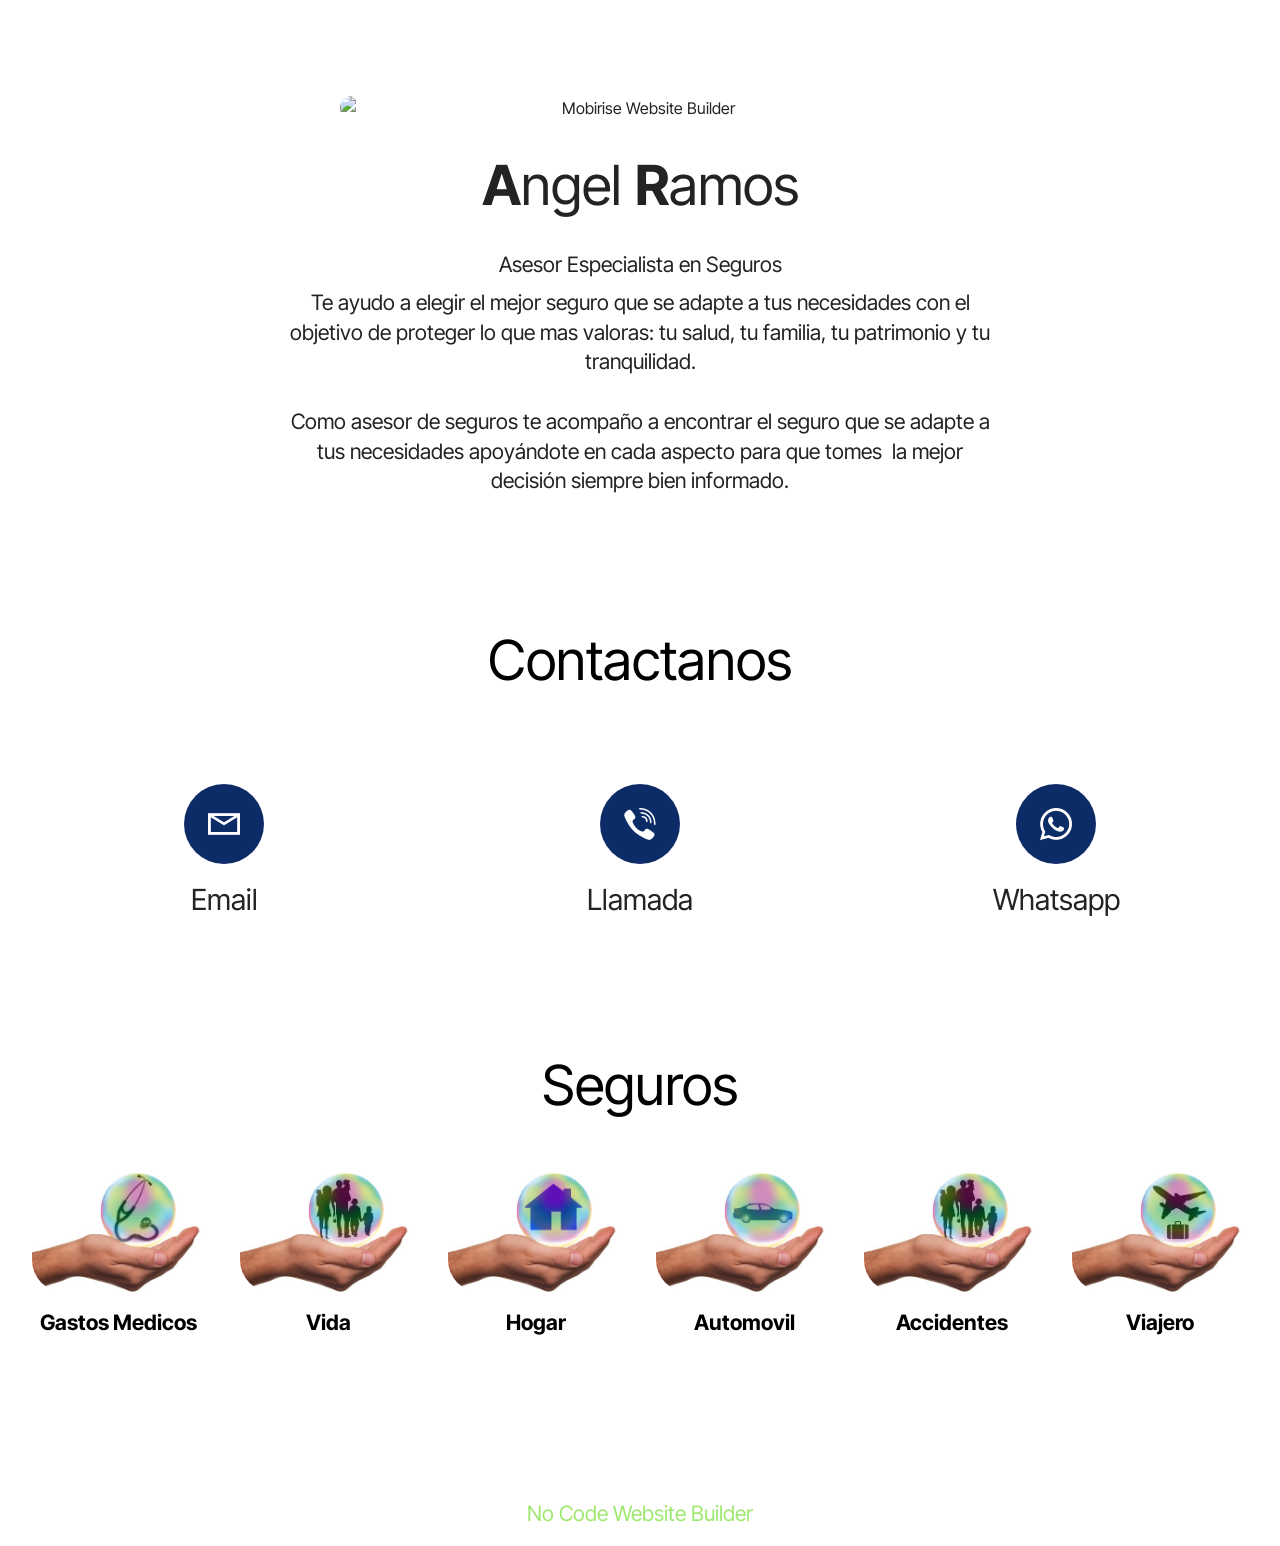
==== page1.html @ 82e9560e "create github pages" ====
<!DOCTYPE html>
<html  >
<head>
  <!-- Site made with Mobirise Website Builder v6.0.1, https://mobirise.com -->
  <meta charset="UTF-8">
  <meta http-equiv="X-UA-Compatible" content="IE=edge">
  <meta name="generator" content="Mobirise v6.0.1, mobirise.com">
  <meta name="viewport" content="width=device-width, initial-scale=1, minimum-scale=1">
  <link rel="shortcut icon" href="assets/images/captura-de-pantalla-2025-04-13-a-las-10.07.58p.m..png" type="image/x-icon">
  <meta name="description" content="">
  
  
  <title>Page 1</title>
  <link rel="stylesheet" href="assets/web/assets/mobirise-icons2/mobirise2.css">
  <link rel="stylesheet" href="assets/bootstrap/css/bootstrap.min.css">
  <link rel="stylesheet" href="assets/bootstrap/css/bootstrap-grid.min.css">
  <link rel="stylesheet" href="assets/bootstrap/css/bootstrap-reboot.min.css">
  <link rel="stylesheet" href="assets/socicon/css/styles.css">
  <link rel="stylesheet" href="assets/theme/css/style.css">
  <link rel="preload" href="https://fonts.googleapis.com/css?family=Inter+Tight:100,200,300,400,500,600,700,800,900,100i,200i,300i,400i,500i,600i,700i,800i,900i&display=swap" as="style" onload="this.onload=null;this.rel='stylesheet'">
  <noscript><link rel="stylesheet" href="https://fonts.googleapis.com/css?family=Inter+Tight:100,200,300,400,500,600,700,800,900,100i,200i,300i,400i,500i,600i,700i,800i,900i&display=swap"></noscript>
  <link rel="preload" as="style" href="assets/mobirise/css/mbr-additional.css?v=q0yPJ7"><link rel="stylesheet" href="assets/mobirise/css/mbr-additional.css?v=q0yPJ7" type="text/css">

  
  
  
</head>
<body>
  
  <section data-bs-version="5.1" class="slider2 mbr-embla cid-uIjXupyIIV" id="slider02-f">
	

	
	

	<div class="position-relative text-center">
		

		<div class="embla" data-skip-snaps="true" data-align="center" data-auto-play-interval="5">
			<div class="embla__viewport container-fluid">
				<div class="embla__container">
					<div class="embla__slide slider-image item" style="margin-left: 1rem; margin-right: 1rem;">
						<div class="user">
							<div class="user_image">
								<div class="item-wrapper position-relative">
									<img src="assets/images/captura-de-pantalla-2025-04-13-a-las-10.08.37p.m..png-2-126x115.png" alt="Mobirise Website Builder">
								</div>
							</div>
							<div class="user_text mb-4">
								<p class="mbr-fonts-style display-2"><strong>A</strong>ngel <strong>R</strong>amos<br></p>
							</div>
							<div class="user_name mbr-fonts-style mb-2 display-7">Asesor Especialista en Seguros</div>
							<div class="user_desk mbr-fonts-style display-7">Te ayudo a elegir el mejor seguro que se adapte a tus necesidades con el objetivo de proteger lo que mas valoras: tu salud, tu familia, tu patrimonio y tu tranquilidad.<br><br>Como asesor de seguros te acompaño a encontrar el seguro que se adapte a tus necesidades apoyándote en cada aspecto para que tomes&nbsp; la mejor decisión siempre bien informado.</div>
						</div>
					</div>
					
					
					
					
				</div>
			</div>
			<button class="embla__button embla__button--prev">
				<span class="mobi-mbri mobi-mbri-arrow-prev mbr-iconfont" aria-hidden="true"></span>
				<span class="sr-only visually-hidden visually-hidden visually-hidden">Previous</span>
			</button>
			<button class="embla__button embla__button--next">
				<span class="mobi-mbri mobi-mbri-arrow-next mbr-iconfont" aria-hidden="true"></span>
				<span class="sr-only visually-hidden visually-hidden visually-hidden">Next</span>
			</button>
		</div>
	</div>
</section>

<section data-bs-version="5.1" class="features10 cid-uIjXuqgg4c" id="features010-g">
  

  
  
  <div class="container">
    <div class="row justify-content-center mb-5">
      <div class="col-12 mb-0 content-head">
        <h3 class="mbr-section-title mbr-fonts-style align-center display-2">Contactanos</h3>
        
      </div>
    </div>
    <div class="row">
      <div class="item features-without-image col-12 col-md-6 col-lg-4">
        <div class="item-wrapper">
          <div class="card-box align-left">
            <div class="iconfont-wrapper mb-3">
              <span class="mbr-iconfont mobi-mbri-letter mobi-mbri"></span>
            </div>
            <h5 class="card-title mbr-fonts-style display-5"><strong><a href="mailto:jramgar85@gmail.com" class="text-black">Email</a></strong></h5>
            
            
          </div>
        </div>
      </div>
      <div class="item features-without-image col-12 col-md-6 col-lg-4">
        <div class="item-wrapper">
          <div class="card-box align-left">
            <div class="iconfont-wrapper mb-3">
              <span class="mbr-iconfont socicon-viber socicon"></span>
            </div>
            <h5 class="card-title mbr-fonts-style display-5"><strong><a href="tel:+52-664-1240542" class="text-black">Llamada</a></strong></h5>
            
            
          </div>
        </div>
      </div>
      <div class="item features-without-image col-12 col-md-6 col-lg-4">
        <div class="item-wrapper">
          <div class="card-box align-left">
            <div class="iconfont-wrapper mb-3">
              <span class="mbr-iconfont socicon-whatsapp socicon"></span>
            </div>
            <h5 class="card-title mbr-fonts-style display-5"><strong><a href="https://wa.me/526641240542" class="text-black">Whatsapp</a></strong></h5>
            
            
          </div>
        </div>
      </div>
    </div>
  </div>
</section>

<section data-bs-version="5.1" class="features13 start cid-uIjXuqzRe1" id="features013-h">
    

<div class="container-fluid">
  <div class="row justify-content-center">
    <div class="col-12 content-head">
      <div class="mbr-section-head mb-5">
        <h4 class="mbr-section-title mbr-fonts-style align-center mb-0 display-2">Seguros</h4>
        
      </div>
    </div>
  </div>
  <div class="row mbr-section-content">
    <div class="item features-image col-6 col-md-4 col-lg-2">
      <div class="item-wrapper">
        <div class="item-img">
          <img src="assets/images/mbr-1-377x265.webp" alt="Mobirise Website Builder" title="" data-slide-to="0" data-bs-slide-to="0">
        </div>
        <div class="item-content align-left mt-3">
          <h5 class="item-title mbr-fonts-style mb-3 display-7"><strong>Gastos Medicos&nbsp;</strong></h5>
          
          
        </div>
        
      </div>
    </div>
    <div class="item features-image col-6 col-md-4 col-lg-2">
      <div class="item-wrapper">
        <div class="item-img">
          <img src="assets/images/mbr-377x265.webp" alt="Mobirise Website Builder" title="" data-slide-to="1" data-bs-slide-to="1">
        </div>
        <div class="item-content align-left mt-3">
          <h5 class="item-title mbr-fonts-style mb-3 display-7"><strong>Vida</strong></h5>
          
          
        </div>
        
      </div>
    </div>
    <div class="item features-image col-6 col-md-4 col-lg-2">
      <div class="item-wrapper">
        <div class="item-img">
          <img src="assets/images/mbr-2-377x265.webp" alt="Mobirise Website Builder" title="" data-slide-to="2" data-bs-slide-to="2">
        </div>
        <div class="item-content align-left mt-3">
          <h5 class="item-title mbr-fonts-style mb-3 display-7"><strong>Hogar</strong></h5>
          
          
        </div>
        
      </div>
    </div>
    <div class="item features-image col-6 col-md-4 col-lg-2">
      <div class="item-wrapper">
        <div class="item-img">
          <img src="assets/images/mbr-3-377x265.webp" alt="Mobirise Website Builder" title="" data-slide-to="3" data-bs-slide-to="3">
        </div>
        <div class="item-content align-left mt-3">
          <h5 class="item-title mbr-fonts-style mb-3 display-7"><strong>Automovil</strong></h5>
          
          
        </div>
        
      </div>
    </div>
    <div class="item features-image col-6 col-md-4 col-lg-2">
      <div class="item-wrapper">
        <div class="item-img">
          <img src="assets/images/mbr-5-377x265.webp" alt="Mobirise Website Builder" title="" data-slide-to="4" data-bs-slide-to="4">
        </div>
        <div class="item-content align-left mt-3">
          <h5 class="item-title mbr-fonts-style mb-3 display-7"><strong>Accidentes</strong></h5>
          
          
        </div>
        
      </div>
    </div>
    <div class="item features-image col-6 col-md-4 col-lg-2">
      <div class="item-wrapper">
        <div class="item-img">
          <img src="assets/images/mbr-4-377x265.webp" alt="Mobirise Website Builder" title="" data-slide-to="5" data-bs-slide-to="5">
        </div>
        <div class="item-content align-left mt-3">
          <h5 class="item-title mbr-fonts-style mb-3 display-7"><strong>Viajero</strong></h5>
          
          
        </div>
        
      </div>
    </div>

  </div>
</div>
</section><section class="display-7" style="padding: 0;align-items: center;justify-content: center;flex-wrap: wrap;    align-content: center;display: flex;position: relative;height: 4rem;"><a href="https://mobiri.se/640132" style="flex: 1 1;height: 4rem;position: absolute;width: 100%;z-index: 1;"><img alt="" style="height: 4rem;" src="[data-uri]"></a><p style="margin: 0;text-align: center;" class="display-7">&#8204;</p><a style="z-index:1" href="https://mobirise.com/builder/no-code-website-builder.html">No Code Website Builder</a></section><script src="assets/bootstrap/js/bootstrap.bundle.min.js"></script>  <script src="assets/smoothscroll/smooth-scroll.js"></script>  <script src="assets/ytplayer/index.js"></script>  <script src="assets/embla/embla.min.js"></script>  <script src="assets/embla/script.js"></script>  <script src="assets/theme/js/script.js"></script>  
  
  
</body>
</html>
---- assets/web/assets/mobirise-icons2/mobirise2.css ----
@font-face {
  font-family: 'Moririse2';
  font-display: swap;
  src:  url('mobirise2.eot?f2bix4');
  src:  url('mobirise2.eot?f2bix4#iefix') format('embedded-opentype'),
    url('mobirise2.ttf?f2bix4') format('truetype'),
    url('mobirise2.woff?f2bix4') format('woff'),
    url('mobirise2.svg?f2bix4#mobirise2') format('svg');
  font-weight: normal;
  font-style: normal;
}

[class^="mobi-"], [class*=" mobi-"] {
  /* use !important to prevent issues with browser extensions that change fonts */
  font-family: 'Moririse2' !important;
  speak: none;
  font-style: normal;
  font-weight: normal;
  font-variant: normal;
  text-transform: none;
  line-height: 1;

  /* Better Font Rendering =========== */
  -webkit-font-smoothing: antialiased;
  -moz-osx-font-smoothing: grayscale;
}

.mobi-mbri-add-submenu:before {
  content: "\e900";
}
.mobi-mbri-alert:before {
  content: "\e901";
}
.mobi-mbri-align-center:before {
  content: "\e902";
}
.mobi-mbri-align-justify:before {
  content: "\e903";
}
.mobi-mbri-align-left:before {
  content: "\e904";
}
.mobi-mbri-align-right:before {
  content: "\e905";
}
.mobi-mbri-android:before {
  content: "\e906";
}
.mobi-mbri-apple:before {
  content: "\e907";
}
.mobi-mbri-arrow-down:before {
  content: "\e908";
}
.mobi-mbri-arrow-next:before {
  content: "\e909";
}
.mobi-mbri-arrow-prev:before {
  content: "\e90a";
}
.mobi-mbri-arrow-up:before {
  content: "\e90b";
}
.mobi-mbri-bold:before {
  content: "\e90c";
}
.mobi-mbri-bookmark:before {
  content: "\e90d";
}
.mobi-mbri-bootstrap:before {
  content: "\e90e";
}
.mobi-mbri-briefcase:before {
  content: "\e90f";
}
.mobi-mbri-browse:before {
  content: "\e910";
}
.mobi-mbri-bulleted-list:before {
  content: "\e911";
}
.mobi-mbri-calendar:before {
  content: "\e912";
}
.mobi-mbri-camera:before {
  content: "\e913";
}
.mobi-mbri-cart-add:before {
  content: "\e914";
}
.mobi-mbri-cart-full:before {
  content: "\e915";
}
.mobi-mbri-cash:before {
  content: "\e916";
}
.mobi-mbri-change-style:before {
  content: "\e917";
}
.mobi-mbri-chat:before {
  content: "\e918";
}
.mobi-mbri-clock:before {
  content: "\e919";
}
.mobi-mbri-close:before {
  content: "\e91a";
}
.mobi-mbri-cloud:before {
  content: "\e91b";
}
.mobi-mbri-code:before {
  content: "\e91c";
}
.mobi-mbri-contact-form:before {
  content: "\e91d";
}
.mobi-mbri-credit-card:before {
  content: "\e91e";
}
.mobi-mbri-cursor-click:before {
  content: "\e91f";
}
.mobi-mbri-cust-feedback:before {
  content: "\e920";
}
.mobi-mbri-database:before {
  content: "\e921";
}
.mobi-mbri-delivery:before {
  content: "\e922";
}
.mobi-mbri-desktop:before {
  content: "\e923";
}
.mobi-mbri-devices:before {
  content: "\e924";
}
.mobi-mbri-down:before {
  content: "\e925";
}
.mobi-mbri-download-2:before {
  content: "\e926";
}
.mobi-mbri-download:before {
  content: "\e927";
}
.mobi-mbri-drag-n-drop-2:before {
  content: "\e928";
}
.mobi-mbri-drag-n-drop:before {
  content: "\e929";
}
.mobi-mbri-edit-2:before {
  content: "\e92a";
}
.mobi-mbri-edit:before {
  content: "\e92b";
}
.mobi-mbri-error:before {
  content: "\e92c";
}
.mobi-mbri-extension:before {
  content: "\e92d";
}
.mobi-mbri-features:before {
  content: "\e92e";
}
.mobi-mbri-file:before {
  content: "\e92f";
}
.mobi-mbri-flag:before {
  content: "\e930";
}
.mobi-mbri-folder:before {
  content: "\e931";
}
.mobi-mbri-gift:before {
  content: "\e932";
}
.mobi-mbri-github:before {
  content: "\e933";
}
.mobi-mbri-globe-2:before {
  content: "\e934";
}
.mobi-mbri-globe:before {
  content: "\e935";
}
.mobi-mbri-growing-chart:before {
  content: "\e936";
}
.mobi-mbri-hearth:before {
  content: "\e937";
}
.mobi-mbri-help:before {
  content: "\e938";
}
.mobi-mbri-home:before {
  content: "\e939";
}
.mobi-mbri-hot-cup:before {
  content: "\e93a";
}
.mobi-mbri-idea:before {
  content: "\e93b";
}
.mobi-mbri-image-gallery:before {
  content: "\e93c";
}
.mobi-mbri-image-slider:before {
  content: "\e93d";
}
.mobi-mbri-info:before {
  content: "\e93e";
}
.mobi-mbri-italic:before {
  content: "\e93f";
}
.mobi-mbri-key:before {
  content: "\e940";
}
.mobi-mbri-laptop:before {
  content: "\e941";
}
.mobi-mbri-layers:before {
  content: "\e942";
}
.mobi-mbri-left-right:before {
  content: "\e943";
}
.mobi-mbri-left:before {
  content: "\e944";
}
.mobi-mbri-letter:before {
  content: "\e945";
}
.mobi-mbri-like:before {
  content: "\e946";
}
.mobi-mbri-link:before {
  content: "\e947";
}
.mobi-mbri-lock:before {
  content: "\e948";
}
.mobi-mbri-login:before {
  content: "\e949";
}
.mobi-mbri-logout:before {
  content: "\e94a";
}
.mobi-mbri-magic-stick:before {
  content: "\e94b";
}
.mobi-mbri-map-pin:before {
  content: "\e94c";
}
.mobi-mbri-menu:before {
  content: "\e94d";
}
.mobi-mbri-mobile-2:before {
  content: "\e94e";
}
.mobi-mbri-mobile-horizontal:before {
  content: "\e94f";
}
.mobi-mbri-mobile:before {
  content: "\e950";
}
.mobi-mbri-mobirise:before {
  content: "\e951";
}
.mobi-mbri-more-horizontal:before {
  content: "\e952";
}
.mobi-mbri-more-vertical:before {
  content: "\e953";
}
.mobi-mbri-music:before {
  content: "\e954";
}
.mobi-mbri-new-file:before {
  content: "\e955";
}
.mobi-mbri-numbered-list:before {
  content: "\e956";
}
.mobi-mbri-opened-folder:before {
  content: "\e957";
}
.mobi-mbri-pages:before {
  content: "\e958";
}
.mobi-mbri-paper-plane:before {
  content: "\e959";
}
.mobi-mbri-paperclip:before {
  content: "\e95a";
}
.mobi-mbri-phone:before {
  content: "\e95b";
}
.mobi-mbri-photo:before {
  content: "\e95c";
}
.mobi-mbri-photos:before {
  content: "\e95d";
}
.mobi-mbri-pin:before {
  content: "\e95e";
}
.mobi-mbri-play:before {
  content: "\e95f";
}
.mobi-mbri-plus:before {
  content: "\e960";
}
.mobi-mbri-preview:before {
  content: "\e961";
}
.mobi-mbri-print:before {
  content: "\e962";
}
.mobi-mbri-protect:before {
  content: "\e963";
}
.mobi-mbri-question:before {
  content: "\e964";
}
.mobi-mbri-quote-left:before {
  content: "\e965";
}
.mobi-mbri-quote-right:before {
  content: "\e966";
}
.mobi-mbri-redo:before {
  content: "\e967";
}
.mobi-mbri-refresh:before {
  content: "\e968";
}
.mobi-mbri-responsive-2:before {
  content: "\e969";
}
.mobi-mbri-responsive:before {
  content: "\e96a";
}
.mobi-mbri-right:before {
  content: "\e96b";
}
.mobi-mbri-rocket:before {
  content: "\e96c";
}
.mobi-mbri-sad-face:before {
  content: "\e96d";
}
.mobi-mbri-sale:before {
  content: "\e96e";
}
.mobi-mbri-save:before {
  content: "\e96f";
}
.mobi-mbri-search:before {
  content: "\e970";
}
.mobi-mbri-setting-2:before {
  content: "\e971";
}
.mobi-mbri-setting-3:before {
  content: "\e972";
}
.mobi-mbri-setting:before {
  content: "\e973";
}
.mobi-mbri-share:before {
  content: "\e974";
}
.mobi-mbri-shopping-bag:before {
  content: "\e975";
}
.mobi-mbri-shopping-basket:before {
  content: "\e976";
}
.mobi-mbri-shopping-cart:before {
  content: "\e977";
}
.mobi-mbri-sites:before {
  content: "\e978";
}
.mobi-mbri-smile-face:before {
  content: "\e979";
}
.mobi-mbri-speed:before {
  content: "\e97a";
}
.mobi-mbri-star:before {
  content: "\e97b";
}
.mobi-mbri-success:before {
  content: "\e97c";
}
.mobi-mbri-sun:before {
  content: "\e97d";
}
.mobi-mbri-sun2:before {
  content: "\e97e";
}
.mobi-mbri-tablet-vertical:before {
  content: "\e97f";
}
.mobi-mbri-tablet:before {
  content: "\e980";
}
.mobi-mbri-target:before {
  content: "\e981";
}
.mobi-mbri-timer:before {
  content: "\e982";
}
.mobi-mbri-to-ftp:before {
  content: "\e983";
}
.mobi-mbri-to-local-drive:before {
  content: "\e984";
}
.mobi-mbri-touch-swipe:before {
  content: "\e985";
}
.mobi-mbri-touch:before {
  content: "\e986";
}
.mobi-mbri-trash:before {
  content: "\e987";
}
.mobi-mbri-underline:before {
  content: "\e988";
}
.mobi-mbri-undo:before {
  content: "\e989";
}
.mobi-mbri-unlink:before {
  content: "\e98a";
}
.mobi-mbri-unlock:before {
  content: "\e98b";
}
.mobi-mbri-up-down:before {
  content: "\e98c";
}
.mobi-mbri-up:before {
  content: "\e98d";
}
.mobi-mbri-update:before {
  content: "\e98e";
}
.mobi-mbri-upload-2:before {
  content: "\e98f";
}
.mobi-mbri-upload:before {
  content: "\e990";
}
.mobi-mbri-user-2:before {
  content: "\e991";
}
.mobi-mbri-user:before {
  content: "\e992";
}
.mobi-mbri-users:before {
  content: "\e993";
}
.mobi-mbri-video-play:before {
  content: "\e994";
}
.mobi-mbri-video:before {
  content: "\e995";
}
.mobi-mbri-watch:before {
  content: "\e996";
}
.mobi-mbri-website-theme-2:before {
  content: "\e997";
}
.mobi-mbri-website-theme:before {
  content: "\e998";
}
.mobi-mbri-wifi:before {
  content: "\e999";
}
.mobi-mbri-windows:before {
  content: "\e99a";
}
.mobi-mbri-zoom-in:before {
  content: "\e99b";
}
.mobi-mbri-zoom-out:before {
  content: "\e99c";
}
---- assets/socicon/css/styles.css ----
@charset "UTF-8";

@font-face {
  font-family: 'Socicon';
  src:  url('../fonts/socicon.eot');
  src:  url('../fonts/socicon.eot?#iefix') format('embedded-opentype'),
    url('../fonts/socicon.woff2') format('woff2'),
    url('../fonts/socicon.ttf') format('truetype'),
    url('../fonts/socicon.woff') format('woff'),
    url('../fonts/socicon.svg#socicon') format('svg');
  font-weight: normal;
  font-style: normal;
  font-display: swap;
}

[data-icon]:before {
  font-family: "socicon" !important;
  content: attr(data-icon);
  font-style: normal !important;
  font-weight: normal !important;
  font-variant: normal !important;
  text-transform: none !important;
  speak: none;
  line-height: 1;
  -webkit-font-smoothing: antialiased;
  -moz-osx-font-smoothing: grayscale;
}

[class^="socicon-"], [class*=" socicon-"] {
  /* use !important to prevent issues with browser extensions that change fonts */
  font-family: 'Socicon' !important;
  speak: none;
  font-style: normal;
  font-weight: normal;
  font-variant: normal;
  text-transform: none;
  line-height: 1;

  /* Better Font Rendering =========== */
  -webkit-font-smoothing: antialiased;
  -moz-osx-font-smoothing: grayscale;
}

.socicon-500px:before {
  content: "\e000";
}
.socicon-8tracks:before {
  content: "\e001";
}
.socicon-airbnb:before {
  content: "\e002";
}
.socicon-alliance:before {
  content: "\e003";
}
.socicon-amazon:before {
  content: "\e004";
}
.socicon-amplement:before {
  content: "\e005";
}
.socicon-android:before {
  content: "\e006";
}
.socicon-angellist:before {
  content: "\e007";
}
.socicon-apple:before {
  content: "\e008";
}
.socicon-appnet:before {
  content: "\e009";
}
.socicon-baidu:before {
  content: "\e00a";
}
.socicon-bandcamp:before {
  content: "\e00b";
}
.socicon-battlenet:before {
  content: "\e00c";
}
.socicon-mixer:before {
  content: "\e00d";
}
.socicon-bebee:before {
  content: "\e00e";
}
.socicon-bebo:before {
  content: "\e00f";
}
.socicon-behance:before {
  content: "\e010";
}
.socicon-blizzard:before {
  content: "\e011";
}
.socicon-blogger:before {
  content: "\e012";
}
.socicon-buffer:before {
  content: "\e013";
}
.socicon-chrome:before {
  content: "\e014";
}
.socicon-coderwall:before {
  content: "\e015";
}
.socicon-curse:before {
  content: "\e016";
}
.socicon-dailymotion:before {
  content: "\e017";
}
.socicon-deezer:before {
  content: "\e018";
}
.socicon-delicious:before {
  content: "\e019";
}
.socicon-deviantart:before {
  content: "\e01a";
}
.socicon-diablo:before {
  content: "\e01b";
}
.socicon-digg:before {
  content: "\e01c";
}
.socicon-discord:before {
  content: "\e01d";
}
.socicon-disqus:before {
  content: "\e01e";
}
.socicon-douban:before {
  content: "\e01f";
}
.socicon-draugiem:before {
  content: "\e020";
}
.socicon-dribbble:before {
  content: "\e021";
}
.socicon-drupal:before {
  content: "\e022";
}
.socicon-ebay:before {
  content: "\e023";
}
.socicon-ello:before {
  content: "\e024";
}
.socicon-endomodo:before {
  content: "\e025";
}
.socicon-envato:before {
  content: "\e026";
}
.socicon-etsy:before {
  content: "\e027";
}
.socicon-facebook:before {
  content: "\e028";
}
.socicon-feedburner:before {
  content: "\e029";
}
.socicon-filmweb:before {
  content: "\e02a";
}
.socicon-firefox:before {
  content: "\e02b";
}
.socicon-flattr:before {
  content: "\e02c";
}
.socicon-flickr:before {
  content: "\e02d";
}
.socicon-formulr:before {
  content: "\e02e";
}
.socicon-forrst:before {
  content: "\e02f";
}
.socicon-foursquare:before {
  content: "\e030";
}
.socicon-friendfeed:before {
  content: "\e031";
}
.socicon-github:before {
  content: "\e032";
}
.socicon-goodreads:before {
  content: "\e033";
}
.socicon-google:before {
  content: "\e034";
}
.socicon-googlescholar:before {
  content: "\e035";
}
.socicon-googlegroups:before {
  content: "\e036";
}
.socicon-googlephotos:before {
  content: "\e037";
}
.socicon-googleplus:before {
  content: "\e038";
}
.socicon-grooveshark:before {
  content: "\e039";
}
.socicon-hackerrank:before {
  content: "\e03a";
}
.socicon-hearthstone:before {
  content: "\e03b";
}
.socicon-hellocoton:before {
  content: "\e03c";
}
.socicon-heroes:before {
  content: "\e03d";
}
.socicon-smashcast:before {
  content: "\e03e";
}
.socicon-horde:before {
  content: "\e03f";
}
.socicon-houzz:before {
  content: "\e040";
}
.socicon-icq:before {
  content: "\e041";
}
.socicon-identica:before {
  content: "\e042";
}
.socicon-imdb:before {
  content: "\e043";
}
.socicon-instagram:before {
  content: "\e044";
}
.socicon-issuu:before {
  content: "\e045";
}
.socicon-istock:before {
  content: "\e046";
}
.socicon-itunes:before {
  content: "\e047";
}
.socicon-keybase:before {
  content: "\e048";
}
.socicon-lanyrd:before {
  content: "\e049";
}
.socicon-lastfm:before {
  content: "\e04a";
}
.socicon-line:before {
  content: "\e04b";
}
.socicon-linkedin:before {
  content: "\e04c";
}
.socicon-livejournal:before {
  content: "\e04d";
}
.socicon-lyft:before {
  content: "\e04e";
}
.socicon-macos:before {
  content: "\e04f";
}
.socicon-mail:before {
  content: "\e050";
}
.socicon-medium:before {
  content: "\e051";
}
.socicon-meetup:before {
  content: "\e052";
}
.socicon-mixcloud:before {
  content: "\e053";
}
.socicon-modelmayhem:before {
  content: "\e054";
}
.socicon-mumble:before {
  content: "\e055";
}
.socicon-myspace:before {
  content: "\e056";
}
.socicon-newsvine:before {
  content: "\e057";
}
.socicon-nintendo:before {
  content: "\e058";
}
.socicon-npm:before {
  content: "\e059";
}
.socicon-odnoklassniki:before {
  content: "\e05a";
}
.socicon-openid:before {
  content: "\e05b";
}
.socicon-opera:before {
  content: "\e05c";
}
.socicon-outlook:before {
  content: "\e05d";
}
.socicon-overwatch:before {
  content: "\e05e";
}
.socicon-patreon:before {
  content: "\e05f";
}
.socicon-paypal:before {
  content: "\e060";
}
.socicon-periscope:before {
  content: "\e061";
}
.socicon-persona:before {
  content: "\e062";
}
.socicon-pinterest:before {
  content: "\e063";
}
.socicon-play:before {
  content: "\e064";
}
.socicon-player:before {
  content: "\e065";
}
.socicon-playstation:before {
  content: "\e066";
}
.socicon-pocket:before {
  content: "\e067";
}
.socicon-qq:before {
  content: "\e068";
}
.socicon-quora:before {
  content: "\e069";
}
.socicon-raidcall:before {
  content: "\e06a";
}
.socicon-ravelry:before {
  content: "\e06b";
}
.socicon-reddit:before {
  content: "\e06c";
}
.socicon-renren:before {
  content: "\e06d";
}
.socicon-researchgate:before {
  content: "\e06e";
}
.socicon-residentadvisor:before {
  content: "\e06f";
}
.socicon-reverbnation:before {
  content: "\e070";
}
.socicon-rss:before {
  content: "\e071";
}
.socicon-sharethis:before {
  content: "\e072";
}
.socicon-skype:before {
  content: "\e073";
}
.socicon-slideshare:before {
  content: "\e074";
}
.socicon-smugmug:before {
  content: "\e075";
}
.socicon-snapchat:before {
  content: "\e076";
}
.socicon-songkick:before {
  content: "\e077";
}
.socicon-soundcloud:before {
  content: "\e078";
}
.socicon-spotify:before {
  content: "\e079";
}
.socicon-stackexchange:before {
  content: "\e07a";
}
.socicon-stackoverflow:before {
  content: "\e07b";
}
.socicon-starcraft:before {
  content: "\e07c";
}
.socicon-stayfriends:before {
  content: "\e07d";
}
.socicon-steam:before {
  content: "\e07e";
}
.socicon-storehouse:before {
  content: "\e07f";
}
.socicon-strava:before {
  content: "\e080";
}
.socicon-streamjar:before {
  content: "\e081";
}
.socicon-stumbleupon:before {
  content: "\e082";
}
.socicon-swarm:before {
  content: "\e083";
}
.socicon-teamspeak:before {
  content: "\e084";
}
.socicon-teamviewer:before {
  content: "\e085";
}
.socicon-technorati:before {
  content: "\e086";
}
.socicon-telegram:before {
  content: "\e087";
}
.socicon-tripadvisor:before {
  content: "\e088";
}
.socicon-tripit:before {
  content: "\e089";
}
.socicon-triplej:before {
  content: "\e08a";
}
.socicon-tumblr:before {
  content: "\e08b";
}
.socicon-twitch:before {
  content: "\e08c";
}
.socicon-twitter:before {
  content: "\e08d";
}
.socicon-uber:before {
  content: "\e08e";
}
.socicon-ventrilo:before {
  content: "\e08f";
}
.socicon-viadeo:before {
  content: "\e090";
}
.socicon-viber:before {
  content: "\e091";
}
.socicon-viewbug:before {
  content: "\e092";
}
.socicon-vimeo:before {
  content: "\e093";
}
.socicon-vine:before {
  content: "\e094";
}
.socicon-vkontakte:before {
  content: "\e095";
}
.socicon-warcraft:before {
  content: "\e096";
}
.socicon-wechat:before {
  content: "\e097";
}
.socicon-weibo:before {
  content: "\e098";
}
.socicon-whatsapp:before {
  content: "\e099";
}
.socicon-wikipedia:before {
  content: "\e09a";
}
.socicon-windows:before {
  content: "\e09b";
}
.socicon-wordpress:before {
  content: "\e09c";
}
.socicon-wykop:before {
  content: "\e09d";
}
.socicon-xbox:before {
  content: "\e09e";
}
.socicon-xing:before {
  content: "\e09f";
}
.socicon-yahoo:before {
  content: "\e0a0";
}
.socicon-yammer:before {
  content: "\e0a1";
}
.socicon-yandex:before {
  content: "\e0a2";
}
.socicon-yelp:before {
  content: "\e0a3";
}
.socicon-younow:before {
  content: "\e0a4";
}
.socicon-youtube:before {
  content: "\e0a5";
}
.socicon-zapier:before {
  content: "\e0a6";
}
.socicon-zerply:before {
  content: "\e0a7";
}
.socicon-zomato:before {
  content: "\e0a8";
}
.socicon-zynga:before {
  content: "\e0a9";
}
.socicon-spreadshirt:before {
  content: "\e901";
}
.socicon-gamejolt:before {
  content: "\e902";
}
.socicon-trello:before {
  content: "\e903";
}
.socicon-tunein:before {
  content: "\e904";
}
.socicon-bloglovin:before {
  content: "\e905";
}
.socicon-gamewisp:before {
  content: "\e906";
}
.socicon-messenger:before {
  content: "\e907";
}
.socicon-pandora:before {
  content: "\e908";
}
.socicon-augment:before {
  content: "\e909";
}
.socicon-bitbucket:before {
  content: "\e90a";
}
.socicon-fyuse:before {
  content: "\e90b";
}
.socicon-yt-gaming:before {
  content: "\e90c";
}
.socicon-sketchfab:before {
  content: "\e90d";
}
.socicon-mobcrush:before {
  content: "\e90e";
}
.socicon-microsoft:before {
  content: "\e90f";
}
.socicon-realtor:before {
  content: "\e910";
}
.socicon-tidal:before {
  content: "\e911";
}
.socicon-qobuz:before {
  content: "\e912";
}
.socicon-natgeo:before {
  content: "\e913";
}
.socicon-mastodon:before {
  content: "\e914";
}
.socicon-unsplash:before {
  content: "\e915";
}
.socicon-homeadvisor:before {
  content: "\e916";
}
.socicon-angieslist:before {
  content: "\e917";
}
.socicon-codepen:before {
  content: "\e918";
}
.socicon-slack:before {
  content: "\e919";
}
.socicon-openaigym:before {
  content: "\e91a";
}
.socicon-logmein:before {
  content: "\e91b";
}
.socicon-fiverr:before {
  content: "\e91c";
}
.socicon-gotomeeting:before {
  content: "\e91d";
}
.socicon-aliexpress:before {
  content: "\e91e";
}
.socicon-guru:before {
  content: "\e91f";
}
.socicon-appstore:before {
  content: "\e920";
}
.socicon-homes:before {
  content: "\e921";
}
.socicon-zoom:before {
  content: "\e922";
}
.socicon-alibaba:before {
  content: "\e923";
}
.socicon-craigslist:before {
  content: "\e924";
}
.socicon-wix:before {
  content: "\e925";
}
.socicon-redfin:before {
  content: "\e926";
}
.socicon-googlecalendar:before {
  content: "\e927";
}
.socicon-shopify:before {
  content: "\e928";
}
.socicon-freelancer:before {
  content: "\e929";
}
.socicon-seedrs:before {
  content: "\e92a";
}
.socicon-bing:before {
  content: "\e92b";
}
.socicon-doodle:before {
  content: "\e92c";
}
.socicon-bonanza:before {
  content: "\e92d";
}
.socicon-squarespace:before {
  content: "\e92e";
}
.socicon-toptal:before {
  content: "\e92f";
}
.socicon-gust:before {
  content: "\e930";
}
.socicon-ask:before {
  content: "\e931";
}
.socicon-trulia:before {
  content: "\e932";
}
.socicon-loomly:before {
  content: "\e933";
}
.socicon-ghost:before {
  content: "\e934";
}
.socicon-upwork:before {
  content: "\e935";
}
.socicon-fundable:before {
  content: "\e936";
}
.socicon-booking:before {
  content: "\e937";
}
.socicon-googlemaps:before {
  content: "\e938";
}
.socicon-zillow:before {
  content: "\e939";
}
.socicon-niconico:before {
  content: "\e93a";
}
.socicon-toneden:before {
  content: "\e93b";
}
.socicon-crunchbase:before {
  content: "\e93c";
}
.socicon-homefy:before {
  content: "\e93d";
}
.socicon-calendly:before {
  content: "\e93e";
}
.socicon-livemaster:before {
  content: "\e93f";
}
.socicon-udemy:before {
  content: "\e940";
}
.socicon-codered:before {
  content: "\e941";
}
.socicon-origin:before {
  content: "\e942";
}
.socicon-nextdoor:before {
  content: "\e943";
}
.socicon-portfolio:before {
  content: "\e944";
}
.socicon-instructables:before {
  content: "\e945";
}
.socicon-gitlab:before {
  content: "\e946";
}
.socicon-hackernews:before {
  content: "\e947";
}
.socicon-smashwords:before {
  content: "\e948";
}
.socicon-kobo:before {
  content: "\e949";
}
.socicon-bookbub:before {
  content: "\e94a";
}
.socicon-mailru:before {
  content: "\e94b";
}
.socicon-moddb:before {
  content: "\e94c";
}
.socicon-indiedb:before {
  content: "\e94d";
}
.socicon-traxsource:before {
  content: "\e94e";
}
.socicon-gamefor:before {
  content: "\e94f";
}
.socicon-pixiv:before {
  content: "\e950";
}
.socicon-myanimelist:before {
  content: "\e951";
}
.socicon-blackberry:before {
  content: "\e952";
}
.socicon-wickr:before {
  content: "\e953";
}
.socicon-spip:before {
  content: "\e954";
}
.socicon-napster:before {
  content: "\e955";
}
.socicon-beatport:before {
  content: "\e956";
}
.socicon-hackerone:before {
  content: "\e957";
}
.socicon-internet:before {
  content: "\e958";
}
.socicon-ubuntu:before {
  content: "\e959";
}
.socicon-artstation:before {
  content: "\e95a";
}
.socicon-invision:before {
  content: "\e95b";
}
.socicon-torial:before {
  content: "\e95c";
}
.socicon-collectorz:before {
  content: "\e95d";
}
.socicon-seenthis:before {
  content: "\e95e";
}
.socicon-googleplaymusic:before {
  content: "\e95f";
}
.socicon-debian:before {
  content: "\e960";
}
.socicon-filmfreeway:before {
  content: "\e961";
}
.socicon-gnome:before {
  content: "\e962";
}
.socicon-itchio:before {
  content: "\e963";
}
.socicon-jamendo:before {
  content: "\e964";
}
.socicon-mix:before {
  content: "\e965";
}
.socicon-sharepoint:before {
  content: "\e966";
}
.socicon-tinder:before {
  content: "\e967";
}
.socicon-windguru:before {
  content: "\e968";
}
.socicon-cdbaby:before {
  content: "\e969";
}
.socicon-elementaryos:before {
  content: "\e96a";
}
.socicon-stage32:before {
  content: "\e96b";
}
.socicon-tiktok:before {
  content: "\e96c";
}
.socicon-gitter:before {
  content: "\e96d";
}
.socicon-letterboxd:before {
  content: "\e96e";
}
.socicon-threema:before {
  content: "\e96f";
}
.socicon-splice:before {
  content: "\e970";
}
.socicon-metapop:before {
  content: "\e971";
}
.socicon-naver:before {
  content: "\e972";
}
.socicon-remote:before {
  content: "\e973";
}
.socicon-flipboard:before {
  content: "\e974";
}
.socicon-googlehangouts:before {
  content: "\e975";
}
.socicon-dlive:before {
  content: "\e976";
}
.socicon-vsco:before {
  content: "\e977";
}
.socicon-stitcher:before {
  content: "\e978";
}
.socicon-avvo:before {
  content: "\e979";
}
.socicon-redbubble:before {
  content: "\e97a";
}
.socicon-society6:before {
  content: "\e97b";
}
.socicon-zazzle:before {
  content: "\e97c";
}
.socicon-eitaa:before {
  content: "\e97d";
}
.socicon-soroush:before {
  content: "\e97e";
}
.socicon-bale:before {
  content: "\e97f";
}
---- assets/theme/css/style.css ----
@charset "UTF-8";
section {
  background-color: #ffffff;
}

body {
  font-style: normal;
  line-height: 1.5;
  font-weight: 400;
  color: #232323;
  position: relative;
}

button {
  background-color: transparent;
  border-color: transparent;
}

.embla__button,
.carousel-control {
  background-color: #edefea !important;
  opacity: 0.8 !important;
  color: #464845 !important;
  border-color: #edefea !important;
}

.carousel .close,
.modalWindow .close {
  background-color: #edefea !important;
  color: #464845 !important;
  border-color: #edefea !important;
  opacity: 0.8 !important;
}

.carousel .close:hover,
.modalWindow .close:hover {
  opacity: 1 !important;
}

.carousel-indicators li {
  background-color: #edefea !important;
  border: 2px solid #464845 !important;
}

.carousel-indicators li:hover,
.carousel-indicators li:active {
  opacity: 0.8 !important;
}

.embla__button:hover,
.carousel-control:hover {
  background-color: #edefea !important;
  opacity: 1 !important;
}

.modalWindow-video-container {
  height: 80%;
}

section,
.container,
.container-fluid {
  position: relative;
  word-wrap: break-word;
}

a.mbr-iconfont:hover {
  text-decoration: none;
}

.article .lead p,
.article .lead ul,
.article .lead ol,
.article .lead pre,
.article .lead blockquote {
  margin-bottom: 0;
}

a {
  font-style: normal;
  font-weight: 400;
  cursor: pointer;
}
a, a:hover {
  text-decoration: none;
}

.mbr-section-title {
  font-style: normal;
  line-height: 1.3;
}

.mbr-section-subtitle {
  line-height: 1.3;
}

.mbr-text {
  font-style: normal;
  line-height: 1.7;
}

h1,
h2,
h3,
h4,
h5,
h6,
.display-1,
.display-2,
.display-4,
.display-5,
.display-7,
span,
p,
a {
  line-height: 1;
  word-break: break-word;
  word-wrap: break-word;
  font-weight: 400;
}

b,
strong {
  font-weight: bold;
}

input:-webkit-autofill, input:-webkit-autofill:hover, input:-webkit-autofill:focus, input:-webkit-autofill:active {
  transition-delay: 9999s;
  -webkit-transition-property: background-color, color;
  transition-property: background-color, color;
}

textarea[type=hidden] {
  display: none;
}

section {
  background-position: 50% 50%;
  background-repeat: no-repeat;
  background-size: cover;
}
section .mbr-background-video,
section .mbr-background-video-preview {
  position: absolute;
  bottom: 0;
  left: 0;
  right: 0;
  top: 0;
}

.hidden {
  visibility: hidden;
}

.mbr-z-index20 {
  z-index: 20;
}

/*! Base colors */
.mbr-white {
  color: #ffffff;
}

.mbr-black {
  color: #111111;
}

.mbr-bg-white {
  background-color: #ffffff;
}

.mbr-bg-black {
  background-color: #000000;
}

/*! Text-aligns */
.align-left {
  text-align: left;
}

.align-center {
  text-align: center;
}

.align-right {
  text-align: right;
}

/*! Font-weight  */
.mbr-light {
  font-weight: 300;
}

.mbr-regular {
  font-weight: 400;
}

.mbr-semibold {
  font-weight: 500;
}

.mbr-bold {
  font-weight: 700;
}

/*! Media  */
.media-content {
  flex-basis: 100%;
}

.media-container-row {
  display: flex;
  flex-direction: row;
  flex-wrap: wrap;
  justify-content: center;
  align-content: center;
  align-items: start;
}
.media-container-row .media-size-item {
  width: 400px;
}

.media-container-column {
  display: flex;
  flex-direction: column;
  flex-wrap: wrap;
  justify-content: center;
  align-content: center;
  align-items: stretch;
}
.media-container-column > * {
  width: 100%;
}

@media (min-width: 992px) {
  .media-container-row {
    flex-wrap: nowrap;
  }
}
figure {
  margin-bottom: 0;
  overflow: hidden;
}

figure[mbr-media-size] {
  transition: width 0.1s;
}

img,
iframe {
  display: block;
  width: 100%;
}

.card {
  background-color: transparent;
  border: none;
}

.card-box {
  width: 100%;
}

.card-img {
  text-align: center;
  flex-shrink: 0;
  -webkit-flex-shrink: 0;
}

.media {
  max-width: 100%;
  margin: 0 auto;
}

.mbr-figure {
  align-self: center;
}

.media-container > div {
  max-width: 100%;
}

.mbr-figure img,
.card-img img {
  width: 100%;
}

@media (max-width: 991px) {
  .media-size-item {
    width: auto !important;
  }
  .media {
    width: auto;
  }
  .mbr-figure {
    width: 100% !important;
  }
}
/*! Buttons */
.mbr-section-btn {
  margin-left: -0.6rem;
  margin-right: -0.6rem;
  font-size: 0;
}

.btn {
  font-weight: 600;
  border-width: 1px;
  font-style: normal;
  margin: 0.6rem 0.6rem;
  white-space: normal;
  transition: all 0.2s ease-in-out;
  display: inline-flex;
  align-items: center;
  justify-content: center;
  word-break: break-word;
}

.btn-sm {
  font-weight: 600;
  letter-spacing: 0px;
  transition: all 0.3s ease-in-out;
}

.btn-md {
  font-weight: 600;
  letter-spacing: 0px;
  transition: all 0.3s ease-in-out;
}

.btn-lg {
  font-weight: 600;
  letter-spacing: 0px;
  transition: all 0.3s ease-in-out;
}

.btn-form {
  margin: 0;
}
.btn-form:hover {
  cursor: pointer;
}

nav .mbr-section-btn {
  margin-left: 0rem;
  margin-right: 0rem;
}

/*! Btn icon margin */
.btn .mbr-iconfont,
.btn.btn-sm .mbr-iconfont {
  order: 1;
  cursor: pointer;
  margin-left: 0.5rem;
  vertical-align: sub;
}

.btn.btn-md .mbr-iconfont,
.btn.btn-md .mbr-iconfont {
  margin-left: 0.8rem;
}

.mbr-regular {
  font-weight: 400;
}

.mbr-semibold {
  font-weight: 500;
}

.mbr-bold {
  font-weight: 700;
}

[type=submit] {
  -webkit-appearance: none;
}

/*! Full-screen */
.mbr-fullscreen .mbr-overlay {
  min-height: 100vh;
}

.mbr-fullscreen {
  display: flex;
  display: -moz-flex;
  display: -ms-flex;
  display: -o-flex;
  align-items: center;
  min-height: 100vh;
  padding-top: 3rem;
  padding-bottom: 3rem;
}

/*! Map */
.map {
  height: 25rem;
  position: relative;
}
.map iframe {
  width: 100%;
  height: 100%;
}

/*! Scroll to top arrow */
.mbr-arrow-up {
  bottom: 25px;
  right: 90px;
  position: fixed;
  text-align: right;
  z-index: 5000;
  color: #ffffff;
  font-size: 22px;
}

.mbr-arrow-up a {
  background: rgba(0, 0, 0, 0.2);
  border-radius: 50%;
  color: #fff;
  display: inline-block;
  height: 60px;
  width: 60px;
  border: 2px solid #fff;
  outline-style: none !important;
  position: relative;
  text-decoration: none;
  transition: all 0.3s ease-in-out;
  cursor: pointer;
  text-align: center;
}
.mbr-arrow-up a:hover {
  background-color: rgba(0, 0, 0, 0.4);
}
.mbr-arrow-up a i {
  line-height: 60px;
}

.mbr-arrow-up-icon {
  display: block;
  color: #fff;
}

.mbr-arrow-up-icon::before {
  content: "›";
  display: inline-block;
  font-family: serif;
  font-size: 22px;
  line-height: 1;
  font-style: normal;
  position: relative;
  top: 6px;
  left: -4px;
  transform: rotate(-90deg);
}

/*! Arrow Down */
.mbr-arrow {
  position: absolute;
  bottom: 45px;
  left: 50%;
  width: 60px;
  height: 60px;
  cursor: pointer;
  background-color: rgba(80, 80, 80, 0.5);
  border-radius: 50%;
  transform: translateX(-50%);
}
@media (max-width: 767px) {
  .mbr-arrow {
    display: none;
  }
}
.mbr-arrow > a {
  display: inline-block;
  text-decoration: none;
  outline-style: none;
  animation: arrowdown 1.7s ease-in-out infinite;
  color: #ffffff;
}
.mbr-arrow > a > i {
  position: absolute;
  top: -2px;
  left: 15px;
  font-size: 2rem;
}

#scrollToTop a i::before {
  content: "";
  position: absolute;
  display: block;
  border-bottom: 2.5px solid #fff;
  border-left: 2.5px solid #fff;
  width: 27.8%;
  height: 27.8%;
  left: 50%;
  top: 51%;
  transform: translateY(-30%) translateX(-50%) rotate(135deg);
}

@keyframes arrowdown {
  0% {
    transform: translateY(0px);
  }
  50% {
    transform: translateY(-5px);
  }
  100% {
    transform: translateY(0px);
  }
}
@media (max-width: 500px) {
  .mbr-arrow-up {
    left: 0;
    right: 0;
    text-align: center;
  }
}
/*Gradients animation*/
@keyframes gradient-animation {
  from {
    background-position: 0% 100%;
    animation-timing-function: ease-in-out;
  }
  to {
    background-position: 100% 0%;
    animation-timing-function: ease-in-out;
  }
}
.bg-gradient {
  background-size: 200% 200%;
  animation: gradient-animation 5s infinite alternate;
  -webkit-animation: gradient-animation 5s infinite alternate;
}

.menu .navbar-brand {
  display: -webkit-flex;
}
.menu .navbar-brand span {
  display: flex;
  display: -webkit-flex;
}
.menu .navbar-brand .navbar-caption-wrap {
  display: -webkit-flex;
}
.menu .navbar-brand .navbar-logo img {
  display: -webkit-flex;
  width: auto;
}
@media (min-width: 768px) and (max-width: 991px) {
  .menu .navbar-toggleable-sm .navbar-nav {
    display: -ms-flexbox;
  }
}
@media (max-width: 991px) {
  .menu .navbar-collapse {
    max-height: 93.5vh;
  }
  .menu .navbar-collapse.show {
    overflow: auto;
  }
}
@media (min-width: 992px) {
  .menu .navbar-nav.nav-dropdown {
    display: -webkit-flex;
  }
  .menu .navbar-toggleable-sm .navbar-collapse {
    display: -webkit-flex !important;
  }
  .menu .collapsed .navbar-collapse {
    max-height: 93.5vh;
  }
  .menu .collapsed .navbar-collapse.show {
    overflow: auto;
  }
}
@media (max-width: 767px) {
  .menu .navbar-collapse {
    max-height: 80vh;
  }
}

.nav-link .mbr-iconfont {
  margin-right: 0.5rem;
}

.navbar {
  display: -webkit-flex;
  -webkit-flex-wrap: wrap;
  -webkit-align-items: center;
  -webkit-justify-content: space-between;
}

.navbar-collapse {
  -webkit-flex-basis: 100%;
  -webkit-flex-grow: 1;
  -webkit-align-items: center;
}

.nav-dropdown .link {
  padding: 0.667em 1.667em !important;
  margin: 0 !important;
}

.nav {
  display: -webkit-flex;
  -webkit-flex-wrap: wrap;
}

.row {
  display: -webkit-flex;
  -webkit-flex-wrap: wrap;
}

.justify-content-center {
  -webkit-justify-content: center;
}

.form-inline {
  display: -webkit-flex;
}

.card-wrapper {
  -webkit-flex: 1;
}

.carousel-control {
  z-index: 10;
  display: -webkit-flex;
}

.carousel-controls {
  display: -webkit-flex;
}

.media {
  display: -webkit-flex;
}

.form-group:focus {
  outline: none;
}

.jq-selectbox__select {
  padding: 7px 0;
  position: relative;
}

.jq-selectbox__dropdown {
  overflow: hidden;
  border-radius: 10px;
  position: absolute;
  top: 100%;
  left: 0 !important;
  width: 100% !important;
}

.jq-selectbox__trigger-arrow {
  right: 0;
  transform: translateY(-50%);
}

.jq-selectbox li {
  padding: 1.07em 0.5em;
}

input[type=range] {
  padding-left: 0 !important;
  padding-right: 0 !important;
}

.modal-dialog,
.modal-content {
  height: 100%;
}

.modal-dialog .carousel-inner {
  height: calc(100vh - 1.75rem);
}
@media (max-width: 575px) {
  .modal-dialog .carousel-inner {
    height: calc(100vh - 1rem);
  }
}

.carousel-item {
  text-align: center;
}

.carousel-item img {
  margin: auto;
}

.navbar-toggler {
  align-self: flex-start;
  padding: 0.25rem 0.75rem;
  font-size: 1.25rem;
  line-height: 1;
  background: transparent;
  border: 1px solid transparent;
  border-radius: 0.25rem;
}

.navbar-toggler:focus,
.navbar-toggler:hover {
  text-decoration: none;
  box-shadow: none;
}

.navbar-toggler-icon {
  display: inline-block;
  width: 1.5em;
  height: 1.5em;
  vertical-align: middle;
  content: "";
  background: no-repeat center center;
  background-size: 100% 100%;
}

.navbar-toggler-left {
  position: absolute;
  left: 1rem;
}

.navbar-toggler-right {
  position: absolute;
  right: 1rem;
}

.card-img {
  width: auto;
}

.menu .navbar.collapsed:not(.beta-menu) {
  flex-direction: column;
}

.carousel-item.active,
.carousel-item-next,
.carousel-item-prev {
  display: flex;
}

.note-air-layout .dropup .dropdown-menu,
.note-air-layout .navbar-fixed-bottom .dropdown .dropdown-menu {
  bottom: initial !important;
}

html,
body {
  height: auto;
  min-height: 100vh;
}

.dropup .dropdown-toggle::after {
  display: none;
}

.form-asterisk {
  font-family: initial;
  position: absolute;
  top: -2px;
  font-weight: normal;
}

.form-control-label {
  position: relative;
  cursor: pointer;
  margin-bottom: 0.357em;
  padding: 0;
}

.alert {
  color: #ffffff;
  border-radius: 0;
  border: 0;
  font-size: 1.1rem;
  line-height: 1.5;
  margin-bottom: 1.875rem;
  padding: 1.25rem;
  position: relative;
  text-align: center;
}
.alert.alert-form::after {
  background-color: inherit;
  bottom: -7px;
  content: "";
  display: block;
  height: 14px;
  left: 50%;
  margin-left: -7px;
  position: absolute;
  transform: rotate(45deg);
  width: 14px;
}

.form-control {
  background-color: #ffffff;
  background-clip: border-box;
  color: #232323;
  line-height: 1rem !important;
  height: auto;
  padding: 1.2rem 2rem;
  transition: border-color 0.25s ease 0s;
  border: 1px solid transparent !important;
  border-radius: 4px;
  box-shadow: rgba(0, 0, 0, 0.07) 0px 1px 1px 0px, rgba(0, 0, 0, 0.07) 0px 1px 3px 0px, rgba(0, 0, 0, 0.03) 0px 0px 0px 1px;
}
.form-active .form-control:invalid {
  border-color: red;
}

.row > * {
  padding-right: 1rem;
  padding-left: 1rem;
}

form .row {
  margin-left: -0.6rem;
  margin-right: -0.6rem;
}
form .row [class*=col] {
  padding-left: 0.6rem;
  padding-right: 0.6rem;
}

form .mbr-section-btn {
  padding-left: 0.6rem;
  padding-right: 0.6rem;
}

form .form-check-input {
  margin-top: 0.5;
}

textarea.form-control {
  line-height: 1.5rem !important;
}

.form-group {
  margin-bottom: 1.2rem;
}

.form-control,
form .btn {
  min-height: 48px;
}

.gdpr-block label span.textGDPR input[name=gdpr] {
  top: 7px;
}

.form-control:focus {
  box-shadow: none;
}

:focus {
  outline: none;
}

.mbr-overlay {
  background-color: #000;
  bottom: 0;
  left: 0;
  opacity: 0.5;
  position: absolute;
  right: 0;
  top: 0;
  z-index: 0;
  pointer-events: none;
}

blockquote {
  font-style: italic;
  padding: 3rem;
  font-size: 1.09rem;
  position: relative;
  border-left: 3px solid;
}

ul,
ol,
pre,
blockquote {
  margin-bottom: 2.3125rem;
}

.mt-4 {
  margin-top: 2rem !important;
}

.mb-4 {
  margin-bottom: 2rem !important;
}

.container,
.container-fluid {
  padding-left: 16px;
  padding-right: 16px;
}

.row {
  margin-left: -16px;
  margin-right: -16px;
}
.row > [class*=col] {
  padding-left: 16px;
  padding-right: 16px;
}

@media (min-width: 992px) {
  .container-fluid {
    padding-left: 32px;
    padding-right: 32px;
  }
}
@media (max-width: 991px) {
  .mbr-container {
    padding-left: 16px;
    padding-right: 16px;
  }
}
.app-video-wrapper > img {
  opacity: 1;
}

.app-video-wrapper {
  background: transparent;
}

.item {
  position: relative;
}

.dropdown-menu .dropdown-menu {
  left: 100%;
}

.dropdown-item + .dropdown-menu {
  display: none;
}

.dropdown-item:hover + .dropdown-menu,
.dropdown-menu:hover {
  display: block;
}

@media (min-aspect-ratio: 16/9) {
  .mbr-video-foreground {
    height: 300% !important;
    top: -100% !important;
  }
}
@media (max-aspect-ratio: 16/9) {
  .mbr-video-foreground {
    width: 300% !important;
    left: -100% !important;
  }
}.engine {
	position: absolute;
	text-indent: -2400px;
	text-align: center;
	padding: 0;
	top: 0;
	left: -2400px;
}
---- assets/mobirise/css/mbr-additional.css ----
.btn {
  border-width: 2px;
}
img,
.card-wrap,
.card-wrapper,
.video-wrapper,
.mbr-figure iframe,
.google-map iframe,
.slide-content,
.plan,
.card,
.item-wrapper {
  border-radius: 2rem !important;
}
.video-wrapper {
  overflow: hidden;
}
body {
  font-family: Inter Tight;
}
.display-1 {
  font-family: 'Inter Tight', sans-serif;
  font-size: 5rem;
  line-height: 1;
}
.display-1 > .mbr-iconfont {
  font-size: 6.25rem;
}
.display-2 {
  font-family: 'Inter Tight', sans-serif;
  font-size: 4rem;
  line-height: 1;
}
.display-2 > .mbr-iconfont {
  font-size: 5rem;
}
.display-4 {
  font-family: 'Inter Tight', sans-serif;
  font-size: 1.4rem;
  line-height: 1.5;
}
.display-4 > .mbr-iconfont {
  font-size: 1.75rem;
}
.display-5 {
  font-family: 'Inter Tight', sans-serif;
  font-size: 2rem;
  line-height: 1.5;
}
.display-5 > .mbr-iconfont {
  font-size: 2.5rem;
}
.display-7 {
  font-family: 'Inter Tight', sans-serif;
  font-size: 1.4rem;
  line-height: 1.3;
}
.display-7 > .mbr-iconfont {
  font-size: 1.75rem;
}
/* ---- Fluid typography for mobile devices ---- */
/* 1.4 - font scale ratio ( bootstrap == 1.42857 ) */
/* 100vw - current viewport width */
/* (48 - 20)  48 == 48rem == 768px, 20 == 20rem == 320px(minimal supported viewport) */
/* 0.65 - min scale variable, may vary */
@media (max-width: 992px) {
  .display-1 {
    font-size: 4rem;
  }
}
@media (max-width: 768px) {
  .display-1 {
    font-size: 3.5rem;
    font-size: calc( 2.4rem + (5 - 2.4) * ((100vw - 20rem) / (48 - 20)));
    line-height: calc( 1.1 * (2.4rem + (5 - 2.4) * ((100vw - 20rem) / (48 - 20))));
  }
  .display-2 {
    font-size: 3.2rem;
    font-size: calc( 2.05rem + (4 - 2.05) * ((100vw - 20rem) / (48 - 20)));
    line-height: calc( 1.3 * (2.05rem + (4 - 2.05) * ((100vw - 20rem) / (48 - 20))));
  }
  .display-4 {
    font-size: 1.12rem;
    font-size: calc( 1.14rem + (1.4 - 1.14) * ((100vw - 20rem) / (48 - 20)));
    line-height: calc( 1.4 * (1.14rem + (1.4 - 1.14) * ((100vw - 20rem) / (48 - 20))));
  }
  .display-5 {
    font-size: 1.6rem;
    font-size: calc( 1.35rem + (2 - 1.35) * ((100vw - 20rem) / (48 - 20)));
    line-height: calc( 1.4 * (1.35rem + (2 - 1.35) * ((100vw - 20rem) / (48 - 20))));
  }
  .display-7 {
    font-size: 1.12rem;
    font-size: calc( 1.14rem + (1.4 - 1.14) * ((100vw - 20rem) / (48 - 20)));
    line-height: calc( 1.4 * (1.14rem + (1.4 - 1.14) * ((100vw - 20rem) / (48 - 20))));
  }
}
@media (min-width: 992px) and (max-width: 1400px) {
  .display-1 {
    font-size: 3.5rem;
    font-size: calc( 2.4rem + (5 - 2.4) * ((100vw - 62rem) / (87 - 62)));
    line-height: calc( 1.1 * (2.4rem + (5 - 2.4) * ((100vw - 62rem) / (87 - 62))));
  }
  .display-2 {
    font-size: 3.2rem;
    font-size: calc( 2.05rem + (4 - 2.05) * ((100vw - 62rem) / (87 - 62)));
    line-height: calc( 1.3 * (2.05rem + (4 - 2.05) * ((100vw - 62rem) / (87 - 62))));
  }
  .display-4 {
    font-size: 1.12rem;
    font-size: calc( 1.14rem + (1.4 - 1.14) * ((100vw - 62rem) / (87 - 62)));
    line-height: calc( 1.4 * (1.14rem + (1.4 - 1.14) * ((100vw - 62rem) / (87 - 62))));
  }
  .display-5 {
    font-size: 1.6rem;
    font-size: calc( 1.35rem + (2 - 1.35) * ((100vw - 62rem) / (87 - 62)));
    line-height: calc( 1.4 * (1.35rem + (2 - 1.35) * ((100vw - 62rem) / (87 - 62))));
  }
  .display-7 {
    font-size: 1.12rem;
    font-size: calc( 1.14rem + (1.4 - 1.14) * ((100vw - 62rem) / (87 - 62)));
    line-height: calc( 1.4 * (1.14rem + (1.4 - 1.14) * ((100vw - 62rem) / (87 - 62))));
  }
}
/* Buttons */
.btn {
  padding: 1.25rem 2rem;
  border-radius: 4px;
}
@media (max-width: 767px) {
  .btn {
    padding: 0.75rem 1.5rem;
  }
}
.btn-sm {
  padding: 0.6rem 1.2rem;
  border-radius: 4px;
}
.btn-md {
  padding: 0.6rem 1.2rem;
  border-radius: 4px;
}
.btn-lg {
  padding: 1.25rem 2rem;
  border-radius: 4px;
}
.bg-primary {
  background-color: #9fe870 !important;
}
.bg-success {
  background-color: #3a341c !important;
}
.bg-info {
  background-color: #320707 !important;
}
.bg-warning {
  background-color: #a0e2e1 !important;
}
.bg-danger {
  background-color: #ffea64 !important;
}
.btn-primary,
.btn-primary:active {
  background-color: #9fe870 !important;
  border-color: #9fe870 !important;
  color: #264d0c !important;
  box-shadow: none;
}
.btn-primary:hover,
.btn-primary:focus,
.btn-primary.focus,
.btn-primary.active {
  color: inherit;
  background-color: #bcef9c !important;
  border-color: #bcef9c !important;
  box-shadow: none;
}
.btn-primary.disabled,
.btn-primary:disabled {
  color: #264d0c !important;
  background-color: #bcef9c !important;
  border-color: #bcef9c !important;
}
.btn-secondary,
.btn-secondary:active {
  background-color: #ffd7ef !important;
  border-color: #ffd7ef !important;
  color: #d70081 !important;
  box-shadow: none;
}
.btn-secondary:hover,
.btn-secondary:focus,
.btn-secondary.focus,
.btn-secondary.active {
  color: inherit;
  background-color: #ffffff !important;
  border-color: #ffffff !important;
  box-shadow: none;
}
.btn-secondary.disabled,
.btn-secondary:disabled {
  color: #d70081 !important;
  background-color: #ffffff !important;
  border-color: #ffffff !important;
}
.btn-info,
.btn-info:active {
  background-color: #320707 !important;
  border-color: #320707 !important;
  color: #ffffff !important;
  box-shadow: none;
}
.btn-info:hover,
.btn-info:focus,
.btn-info.focus,
.btn-info.active {
  color: inherit;
  background-color: #5f0d0d !important;
  border-color: #5f0d0d !important;
  box-shadow: none;
}
.btn-info.disabled,
.btn-info:disabled {
  color: #ffffff !important;
  background-color: #5f0d0d !important;
  border-color: #5f0d0d !important;
}
.btn-success,
.btn-success:active {
  background-color: #3a341c !important;
  border-color: #3a341c !important;
  color: #ffffff !important;
  box-shadow: none;
}
.btn-success:hover,
.btn-success:focus,
.btn-success.focus,
.btn-success.active {
  color: inherit;
  background-color: #5c532d !important;
  border-color: #5c532d !important;
  box-shadow: none;
}
.btn-success.disabled,
.btn-success:disabled {
  color: #ffffff !important;
  background-color: #5c532d !important;
  border-color: #5c532d !important;
}
.btn-warning,
.btn-warning:active {
  background-color: #a0e2e1 !important;
  border-color: #a0e2e1 !important;
  color: #1f6463 !important;
  box-shadow: none;
}
.btn-warning:hover,
.btn-warning:focus,
.btn-warning.focus,
.btn-warning.active {
  color: inherit;
  background-color: #c7eeed !important;
  border-color: #c7eeed !important;
  box-shadow: none;
}
.btn-warning.disabled,
.btn-warning:disabled {
  color: #1f6463 !important;
  background-color: #c7eeed !important;
  border-color: #c7eeed !important;
}
.btn-danger,
.btn-danger:active {
  background-color: #ffea64 !important;
  border-color: #ffea64 !important;
  color: #645600 !important;
  box-shadow: none;
}
.btn-danger:hover,
.btn-danger:focus,
.btn-danger.focus,
.btn-danger.active {
  color: inherit;
  background-color: #fff197 !important;
  border-color: #fff197 !important;
  box-shadow: none;
}
.btn-danger.disabled,
.btn-danger:disabled {
  color: #645600 !important;
  background-color: #fff197 !important;
  border-color: #fff197 !important;
}
.btn-white,
.btn-white:active {
  background-color: #eff0ec !important;
  border-color: #eff0ec !important;
  color: #757b62 !important;
  box-shadow: none;
}
.btn-white:hover,
.btn-white:focus,
.btn-white.focus,
.btn-white.active {
  color: inherit;
  background-color: #ffffff !important;
  border-color: #ffffff !important;
  box-shadow: none;
}
.btn-white.disabled,
.btn-white:disabled {
  color: #757b62 !important;
  background-color: #ffffff !important;
  border-color: #ffffff !important;
}
.btn-black,
.btn-black:active {
  background-color: #232323 !important;
  border-color: #232323 !important;
  color: #ffffff !important;
  box-shadow: none;
}
.btn-black:hover,
.btn-black:focus,
.btn-black.focus,
.btn-black.active {
  color: inherit;
  background-color: #3d3d3d !important;
  border-color: #3d3d3d !important;
  box-shadow: none;
}
.btn-black.disabled,
.btn-black:disabled {
  color: #ffffff !important;
  background-color: #3d3d3d !important;
  border-color: #3d3d3d !important;
}
.btn-primary-outline,
.btn-primary-outline:active {
  background-color: transparent !important;
  border-color: #9fe870;
  color: #9fe870;
}
.btn-primary-outline:hover,
.btn-primary-outline:focus,
.btn-primary-outline.focus,
.btn-primary-outline.active {
  color: #6ddc25 !important;
  background-color: transparent !important;
  border-color: #6ddc25 !important;
  box-shadow: none !important;
}
.btn-primary-outline.disabled,
.btn-primary-outline:disabled {
  color: #264d0c !important;
  background-color: #9fe870 !important;
  border-color: #9fe870 !important;
}
.btn-secondary-outline,
.btn-secondary-outline:active {
  background-color: transparent !important;
  border-color: #ffd7ef;
  color: #ffd7ef;
}
.btn-secondary-outline:hover,
.btn-secondary-outline:focus,
.btn-secondary-outline.focus,
.btn-secondary-outline.active {
  color: #ff80cc !important;
  background-color: transparent !important;
  border-color: #ff80cc !important;
  box-shadow: none !important;
}
.btn-secondary-outline.disabled,
.btn-secondary-outline:disabled {
  color: #d70081 !important;
  background-color: #ffd7ef !important;
  border-color: #ffd7ef !important;
}
.btn-info-outline,
.btn-info-outline:active {
  background-color: transparent !important;
  border-color: #320707;
  color: #320707;
}
.btn-info-outline:hover,
.btn-info-outline:focus,
.btn-info-outline.focus,
.btn-info-outline.active {
  color: #000000 !important;
  background-color: transparent !important;
  border-color: #000000 !important;
  box-shadow: none !important;
}
.btn-info-outline.disabled,
.btn-info-outline:disabled {
  color: #ffffff !important;
  background-color: #320707 !important;
  border-color: #320707 !important;
}
.btn-success-outline,
.btn-success-outline:active {
  background-color: transparent !important;
  border-color: #3a341c;
  color: #3a341c;
}
.btn-success-outline:hover,
.btn-success-outline:focus,
.btn-success-outline.focus,
.btn-success-outline.active {
  color: #000000 !important;
  background-color: transparent !important;
  border-color: #000000 !important;
  box-shadow: none !important;
}
.btn-success-outline.disabled,
.btn-success-outline:disabled {
  color: #ffffff !important;
  background-color: #3a341c !important;
  border-color: #3a341c !important;
}
.btn-warning-outline,
.btn-warning-outline:active {
  background-color: transparent !important;
  border-color: #a0e2e1;
  color: #a0e2e1;
}
.btn-warning-outline:hover,
.btn-warning-outline:focus,
.btn-warning-outline.focus,
.btn-warning-outline.active {
  color: #5ececc !important;
  background-color: transparent !important;
  border-color: #5ececc !important;
  box-shadow: none !important;
}
.btn-warning-outline.disabled,
.btn-warning-outline:disabled {
  color: #1f6463 !important;
  background-color: #a0e2e1 !important;
  border-color: #a0e2e1 !important;
}
.btn-danger-outline,
.btn-danger-outline:active {
  background-color: transparent !important;
  border-color: #ffea64;
  color: #ffea64;
}
.btn-danger-outline:hover,
.btn-danger-outline:focus,
.btn-danger-outline.focus,
.btn-danger-outline.active {
  color: #ffde0d !important;
  background-color: transparent !important;
  border-color: #ffde0d !important;
  box-shadow: none !important;
}
.btn-danger-outline.disabled,
.btn-danger-outline:disabled {
  color: #645600 !important;
  background-color: #ffea64 !important;
  border-color: #ffea64 !important;
}
.btn-black-outline,
.btn-black-outline:active {
  background-color: transparent !important;
  border-color: #232323;
  color: #232323;
}
.btn-black-outline:hover,
.btn-black-outline:focus,
.btn-black-outline.focus,
.btn-black-outline.active {
  color: #000000 !important;
  background-color: transparent !important;
  border-color: #000000 !important;
  box-shadow: none !important;
}
.btn-black-outline.disabled,
.btn-black-outline:disabled {
  color: #ffffff !important;
  background-color: #232323 !important;
  border-color: #232323 !important;
}
.btn-white-outline,
.btn-white-outline:active {
  background-color: transparent !important;
  border-color: #fafafa;
  color: #fafafa;
}
.btn-white-outline:hover,
.btn-white-outline:focus,
.btn-white-outline.focus,
.btn-white-outline.active {
  color: #cfcfcf !important;
  background-color: transparent !important;
  border-color: #cfcfcf !important;
  box-shadow: none !important;
}
.btn-white-outline.disabled,
.btn-white-outline:disabled {
  color: #7a7a7a !important;
  background-color: #fafafa !important;
  border-color: #fafafa !important;
}
.text-primary {
  color: #9fe870 !important;
}
.text-secondary {
  color: #ffd7ef !important;
}
.text-success {
  color: #3a341c !important;
}
.text-info {
  color: #320707 !important;
}
.text-warning {
  color: #a0e2e1 !important;
}
.text-danger {
  color: #ffea64 !important;
}
.text-white {
  color: #fafafa !important;
}
.text-black {
  color: #232323 !important;
}
a.text-primary:hover,
a.text-primary:focus,
a.text-primary.active {
  color: #66d022 !important;
}
a.text-secondary:hover,
a.text-secondary:focus,
a.text-secondary.active {
  color: #ff71c6 !important;
}
a.text-success:hover,
a.text-success:focus,
a.text-success.active {
  color: #000000 !important;
}
a.text-info:hover,
a.text-info:focus,
a.text-info.active {
  color: #000000 !important;
}
a.text-warning:hover,
a.text-warning:focus,
a.text-warning.active {
  color: #52cac8 !important;
}
a.text-danger:hover,
a.text-danger:focus,
a.text-danger.active {
  color: #fddb00 !important;
}
a.text-white:hover,
a.text-white:focus,
a.text-white.active {
  color: #c7c7c7 !important;
}
a.text-black:hover,
a.text-black:focus,
a.text-black.active {
  color: #000000 !important;
}
a[class*="text-"]:not(.nav-link):not(.dropdown-item):not([role]):not(.navbar-caption) {
  position: relative;
  background-image: transparent;
  background-size: 10000px 2px;
  background-repeat: no-repeat;
  background-position: 0px 1.2em;
  background-position: -10000px 1.2em;
}
a[class*="text-"]:not(.nav-link):not(.dropdown-item):not([role]):not(.navbar-caption):hover {
  transition: background-position 2s ease-in-out;
  background-image: linear-gradient(currentColor 50%, currentColor 50%);
  background-position: 0px 1.2em;
}
.nav-tabs .nav-link.active {
  color: #9fe870;
}
.nav-tabs .nav-link:not(.active) {
  color: #232323;
}
.alert-success {
  background-color: #70c770;
}
.alert-info {
  background-color: #320707;
}
.alert-warning {
  background-color: #a0e2e1;
}
.alert-danger {
  background-color: #ffea64;
}
.mbr-section-btn .btn:not(.btn-form) {
  border-radius: 100px;
}
.mbr-gallery-filter li a {
  border-radius: 100px !important;
}
.mbr-gallery-filter li.active .btn {
  background-color: #9fe870;
  border-color: #9fe870;
  color: #306310;
}
.mbr-gallery-filter li.active .btn:focus {
  box-shadow: none;
}
.nav-tabs .nav-link {
  border-radius: 100px !important;
}
a,
a:hover {
  color: #9fe870;
}
.mbr-plan-header.bg-primary .mbr-plan-subtitle,
.mbr-plan-header.bg-primary .mbr-plan-price-desc {
  color: #ffffff;
}
.mbr-plan-header.bg-success .mbr-plan-subtitle,
.mbr-plan-header.bg-success .mbr-plan-price-desc {
  color: #c0b27c;
}
.mbr-plan-header.bg-info .mbr-plan-subtitle,
.mbr-plan-header.bg-info .mbr-plan-price-desc {
  color: #f3abab;
}
.mbr-plan-header.bg-warning .mbr-plan-subtitle,
.mbr-plan-header.bg-warning .mbr-plan-price-desc {
  color: #ffffff;
}
.mbr-plan-header.bg-danger .mbr-plan-subtitle,
.mbr-plan-header.bg-danger .mbr-plan-price-desc {
  color: #ffffff;
}
/* Scroll to top button*/
.scrollToTop_wraper {
  display: none;
}
.form-control {
  font-family: 'Inter Tight', sans-serif;
  font-size: 1.4rem;
  line-height: 1.3;
  font-weight: 400;
  border-radius: 40px !important;
}
.form-control > .mbr-iconfont {
  font-size: 1.75rem;
}
.form-control:hover,
.form-control:focus {
  box-shadow: rgba(0, 0, 0, 0.07) 0px 1px 1px 0px, rgba(0, 0, 0, 0.07) 0px 1px 3px 0px, rgba(0, 0, 0, 0.03) 0px 0px 0px 1px;
  border-color: #9fe870 !important;
}
.form-control:-webkit-input-placeholder {
  font-family: 'Inter Tight', sans-serif;
  font-size: 1.4rem;
  line-height: 1.3;
  font-weight: 400;
}
.form-control:-webkit-input-placeholder > .mbr-iconfont {
  font-size: 1.75rem;
}
blockquote {
  border-color: #9fe870;
}
/* Forms */
.mbr-form .input-group-btn .btn {
  border-radius: 100px !important;
}
.mbr-form .input-group-btn .btn:hover {
  box-shadow: 0 10px 40px 0 rgba(0, 0, 0, 0.2);
}
.mbr-form .input-group-btn button[type="submit"] {
  border-radius: 100px !important;
  padding: 1rem 3rem;
}
.mbr-form .input-group-btn button[type="submit"]:hover {
  box-shadow: 0 10px 40px 0 rgba(0, 0, 0, 0.2);
}
.jq-selectbox li:hover,
.jq-selectbox li.selected {
  background-color: #9fe870;
  color: #000000;
}
.jq-number__spin {
  transition: 0.25s ease;
}
.jq-number__spin:hover {
  border-color: #9fe870;
}
.jq-selectbox .jq-selectbox__trigger-arrow,
.jq-number__spin.minus:after,
.jq-number__spin.plus:after {
  transition: 0.4s;
  border-top-color: #232323;
  border-bottom-color: #232323;
}
.jq-selectbox:hover .jq-selectbox__trigger-arrow,
.jq-number__spin.minus:hover:after,
.jq-number__spin.plus:hover:after {
  border-top-color: #9fe870;
  border-bottom-color: #9fe870;
}
.xdsoft_datetimepicker .xdsoft_calendar td.xdsoft_default,
.xdsoft_datetimepicker .xdsoft_calendar td.xdsoft_current,
.xdsoft_datetimepicker .xdsoft_timepicker .xdsoft_time_box > div > div.xdsoft_current {
  color: #000000 !important;
  background-color: #9fe870 !important;
  box-shadow: none !important;
}
.xdsoft_datetimepicker .xdsoft_calendar td:hover,
.xdsoft_datetimepicker .xdsoft_timepicker .xdsoft_time_box > div > div:hover {
  color: #000000 !important;
  background: #ffd7ef !important;
  box-shadow: none !important;
}
.lazy-bg {
  background-image: none !important;
}
.lazy-placeholder:not(section),
.lazy-none {
  display: block;
  position: relative;
  padding-bottom: 56.25%;
  width: 100%;
  height: auto;
}
iframe.lazy-placeholder,
.lazy-placeholder:after {
  content: '';
  position: absolute;
  width: 200px;
  height: 200px;
  background: transparent no-repeat center;
  background-size: contain;
  top: 50%;
  left: 50%;
  transform: translateX(-50%) translateY(-50%);
  background-image: url("data:image/svg+xml;charset=UTF-8,%3csvg width='32' height='32' viewBox='0 0 64 64' xmlns='http://www.w3.org/2000/svg' stroke='%239fe870' %3e%3cg fill='none' fill-rule='evenodd'%3e%3cg transform='translate(16 16)' stroke-width='2'%3e%3ccircle stroke-opacity='.5' cx='16' cy='16' r='16'/%3e%3cpath d='M32 16c0-9.94-8.06-16-16-16'%3e%3canimateTransform attributeName='transform' type='rotate' from='0 16 16' to='360 16 16' dur='1s' repeatCount='indefinite'/%3e%3c/path%3e%3c/g%3e%3c/g%3e%3c/svg%3e");
}
section.lazy-placeholder:after {
  opacity: 0.5;
}
body {
  overflow-x: hidden;
}
a {
  transition: color 0.6s;
}
@media (max-width: 1400px) {
  .container {
    max-width: 100%;
  }
}
@media (max-width: 1400px) and (min-width: 768px) {
  .container {
    padding-left: 32px;
    padding-right: 32px;
  }
}
@media (max-width: 1400px) and (min-width: 768px) {
  .container-fluid {
    padding-left: 32px;
    padding-right: 32px;
  }
}
@media (max-width: 767px) {
  .container-fluid {
    padding-left: 16px;
    padding-right: 16px;
  }
}
.cid-uIjNmj6Tle {
  padding-top: 6rem;
  padding-bottom: 0rem;
  background-color: #ffffff;
}
.cid-uIjNmj6Tle .mbr-fallback-image.disabled {
  display: none;
}
.cid-uIjNmj6Tle .mbr-fallback-image {
  display: block;
  background-size: cover;
  background-position: center center;
  width: 100%;
  height: 100%;
  position: absolute;
  top: 0;
}
.cid-uIjNmj6Tle p {
  line-height: 1.2;
}
.cid-uIjNmj6Tle .embla__slide {
  display: flex;
  justify-content: center;
  position: relative;
  min-width: 770px;
  max-width: 570px;
}
@media (max-width: 768px) {
  .cid-uIjNmj6Tle .embla__slide {
    min-width: 70%;
    max-width: initial;
    margin-left: 1rem !important;
    margin-right: 1rem !important;
  }
}
.cid-uIjNmj6Tle .embla__button--next,
.cid-uIjNmj6Tle .embla__button--prev {
  display: flex;
}
.cid-uIjNmj6Tle .embla__button {
  top: 50%;
  width: 60px;
  height: 60px;
  margin-top: -1.5rem;
  font-size: 22px;
  background-color: rgba(0, 0, 0, 0.5);
  color: #fff;
  border: 2px solid #fff;
  border-radius: 50%;
  transition: all 0.3s;
  position: absolute;
  display: flex;
  justify-content: center;
  align-items: center;
  display: none;
}
.cid-uIjNmj6Tle .embla__button:disabled {
  cursor: default;
  display: none;
}
.cid-uIjNmj6Tle .embla__button:hover {
  background: #000;
  color: rgba(255, 255, 255, 0.5);
}
.cid-uIjNmj6Tle .embla__button.embla__button--prev {
  left: 0;
  margin-left: 2.5rem;
}
.cid-uIjNmj6Tle .embla__button.embla__button--next {
  right: 0;
  margin-right: 2.5rem;
}
@media (max-width: 768px) {
  .cid-uIjNmj6Tle .embla__button {
    top: auto;
  }
}
.cid-uIjNmj6Tle .item-wrapper {
  height: 100%;
}
.cid-uIjNmj6Tle .item-menu-overlay {
  border-radius: 2rem;
}
.cid-uIjNmj6Tle .user_image {
  max-width: 600px;
  max-height: 400px;
  margin-bottom: 1.6rem;
  overflow: hidden;
  margin: 0 auto 2rem auto;
}
.cid-uIjNmj6Tle .user_image img {
  width: 100%;
  max-height: 400px;
  object-fit: cover;
}
@media (max-width: 230px) {
  .cid-uIjNmj6Tle .user_image {
    width: 100%;
    height: auto;
  }
}
.cid-uIjNmj6Tle .embla {
  position: relative;
  width: 100%;
}
.cid-uIjNmj6Tle .embla__viewport {
  overflow: hidden;
  width: 100%;
}
.cid-uIjNmj6Tle .embla__viewport.is-draggable {
  cursor: grab;
}
.cid-uIjNmj6Tle .embla__viewport.is-dragging {
  cursor: grabbing;
}
.cid-uIjNmj6Tle .embla__container {
  display: flex;
  user-select: none;
  -webkit-touch-callout: none;
  -khtml-user-select: none;
  -webkit-tap-highlight-color: transparent;
}
.cid-uIjNmj6Tle .user_desk {
  color: #232323;
  text-align: center;
}
.cid-uIjNmj6Tle .user_name {
  color: #232323;
}
.cid-uIjNmj6Tle .user_text,
.cid-uIjNmj6Tle .user_name,
.cid-uIjNmj6Tle .user_desk {
  padding: 0rem 1.5rem;
}
@media (max-width: 767px) {
  .cid-uIjNmj6Tle .user_text,
  .cid-uIjNmj6Tle .user_name,
  .cid-uIjNmj6Tle .user_desk {
    padding: 0rem 0rem;
  }
}
.cid-uIjOKgS0ih {
  padding-top: 0rem;
  padding-bottom: 6rem;
  background-color: #ffffff;
}
.cid-uIjOKgS0ih .mbr-fallback-image.disabled {
  display: none;
}
.cid-uIjOKgS0ih .item-wrapper {
  margin-bottom: 2rem;
  margin-top: 2rem;
}
@media (max-width: 767px) {
  .cid-uIjOKgS0ih .item-wrapper {
    margin-bottom: 1rem;
  }
}
.cid-uIjOKgS0ih .mbr-fallback-image {
  display: block;
  background-size: cover;
  background-position: center center;
  width: 100%;
  height: 100%;
  position: absolute;
  top: 0;
}
.cid-uIjOKgS0ih .mbr-iconfont {
  display: inline-flex;
  font-size: 2rem;
  color: #ffffff;
  width: 80px;
  justify-content: center;
  align-items: center;
  background: #0c2c68;
  height: 80px;
  border-radius: 50%;
}
.cid-uIjOKgS0ih .card-title,
.cid-uIjOKgS0ih .iconfont-wrapper,
.cid-uIjOKgS0ih .card-text {
  color: #000000;
  text-align: center;
}
.cid-uIjOKgS0ih .content-head {
  max-width: 800px;
}
.cid-uIjOKgS0ih .mbr-section-title {
  color: #000000;
}
.cid-uIjOKgS0ih .mbr-section-btn {
  text-align: center;
}
.cid-uIjSbxzGg3 {
  padding-top: 0rem;
  padding-bottom: 6rem;
  background-color: #ffffff;
}
.cid-uIjSbxzGg3 h6 {
  line-height: 1.2;
}
.cid-uIjSbxzGg3 img,
.cid-uIjSbxzGg3 .item-img {
  width: 100%;
}
.cid-uIjSbxzGg3 .item:focus,
.cid-uIjSbxzGg3 span:focus {
  outline: none;
}
.cid-uIjSbxzGg3 .item {
  cursor: pointer;
  margin-bottom: 2rem;
}
@media (max-width: 767px) {
  .cid-uIjSbxzGg3 .item {
    padding-left: 0.5rem;
    padding-right: 0.5rem;
    margin-bottom: 1rem;
  }
}
@media (max-width: 767px) {
  .cid-uIjSbxzGg3 .mbr-section-content {
    margin-left: -0.5rem;
    margin-right: -0.5rem;
  }
}
.cid-uIjSbxzGg3 .item-wrapper {
  position: relative;
  display: flex;
  flex-flow: column nowrap;
}
.cid-uIjSbxzGg3 .mbr-section-btn {
  margin-top: auto !important;
  text-align: center;
}
.cid-uIjSbxzGg3 .mbr-section-title {
  color: #000000;
}
.cid-uIjSbxzGg3 .mbr-text,
.cid-uIjSbxzGg3 .mbr-section-btn {
  color: #000000;
}
.cid-uIjSbxzGg3 .item-title {
  color: #000000;
  text-align: center;
}
.cid-uIjSbxzGg3 .item-subtitle {
  color: #000000;
  text-align: center;
}
.cid-uIjSbxzGg3 .item-text {
  color: #000000;
  text-align: center;
}
.cid-uIjSbxzGg3 .content-head {
  max-width: 800px;
}
.cid-uIjXupyIIV {
  padding-top: 6rem;
  padding-bottom: 8rem;
  background-color: #ffffff;
}
.cid-uIjXupyIIV .mbr-fallback-image.disabled {
  display: none;
}
.cid-uIjXupyIIV .mbr-fallback-image {
  display: block;
  background-size: cover;
  background-position: center center;
  width: 100%;
  height: 100%;
  position: absolute;
  top: 0;
}
.cid-uIjXupyIIV p {
  line-height: 1.2;
}
.cid-uIjXupyIIV .embla__slide {
  display: flex;
  justify-content: center;
  position: relative;
  min-width: 770px;
  max-width: 570px;
}
@media (max-width: 768px) {
  .cid-uIjXupyIIV .embla__slide {
    min-width: 70%;
    max-width: initial;
    margin-left: 1rem !important;
    margin-right: 1rem !important;
  }
}
.cid-uIjXupyIIV .embla__button--next,
.cid-uIjXupyIIV .embla__button--prev {
  display: flex;
}
.cid-uIjXupyIIV .embla__button {
  top: 50%;
  width: 60px;
  height: 60px;
  margin-top: -1.5rem;
  font-size: 22px;
  background-color: rgba(0, 0, 0, 0.5);
  color: #fff;
  border: 2px solid #fff;
  border-radius: 50%;
  transition: all 0.3s;
  position: absolute;
  display: flex;
  justify-content: center;
  align-items: center;
  display: none;
}
.cid-uIjXupyIIV .embla__button:disabled {
  cursor: default;
  display: none;
}
.cid-uIjXupyIIV .embla__button:hover {
  background: #000;
  color: rgba(255, 255, 255, 0.5);
}
.cid-uIjXupyIIV .embla__button.embla__button--prev {
  left: 0;
  margin-left: 2.5rem;
}
.cid-uIjXupyIIV .embla__button.embla__button--next {
  right: 0;
  margin-right: 2.5rem;
}
@media (max-width: 768px) {
  .cid-uIjXupyIIV .embla__button {
    top: auto;
  }
}
.cid-uIjXupyIIV .item-wrapper {
  height: 100%;
}
.cid-uIjXupyIIV .item-menu-overlay {
  border-radius: 2rem;
}
.cid-uIjXupyIIV .user_image {
  max-width: 600px;
  max-height: 400px;
  margin-bottom: 1.6rem;
  overflow: hidden;
  margin: 0 auto 2rem auto;
}
.cid-uIjXupyIIV .user_image img {
  width: 100%;
  max-height: 400px;
  object-fit: cover;
}
@media (max-width: 230px) {
  .cid-uIjXupyIIV .user_image {
    width: 100%;
    height: auto;
  }
}
.cid-uIjXupyIIV .embla {
  position: relative;
  width: 100%;
}
.cid-uIjXupyIIV .embla__viewport {
  overflow: hidden;
  width: 100%;
}
.cid-uIjXupyIIV .embla__viewport.is-draggable {
  cursor: grab;
}
.cid-uIjXupyIIV .embla__viewport.is-dragging {
  cursor: grabbing;
}
.cid-uIjXupyIIV .embla__container {
  display: flex;
  user-select: none;
  -webkit-touch-callout: none;
  -khtml-user-select: none;
  -webkit-tap-highlight-color: transparent;
}
.cid-uIjXupyIIV .user_desk {
  color: #232323;
  text-align: center;
}
.cid-uIjXupyIIV .user_name {
  color: #232323;
}
.cid-uIjXupyIIV .user_text,
.cid-uIjXupyIIV .user_name,
.cid-uIjXupyIIV .user_desk {
  padding: 0rem 1.5rem;
}
@media (max-width: 767px) {
  .cid-uIjXupyIIV .user_text,
  .cid-uIjXupyIIV .user_name,
  .cid-uIjXupyIIV .user_desk {
    padding: 0rem 0rem;
  }
}
.cid-uIjXuqgg4c {
  padding-top: 0rem;
  padding-bottom: 6rem;
  background-color: #ffffff;
}
.cid-uIjXuqgg4c .mbr-fallback-image.disabled {
  display: none;
}
.cid-uIjXuqgg4c .item-wrapper {
  margin-bottom: 2rem;
  margin-top: 2rem;
}
@media (max-width: 767px) {
  .cid-uIjXuqgg4c .item-wrapper {
    margin-bottom: 1rem;
  }
}
.cid-uIjXuqgg4c .mbr-fallback-image {
  display: block;
  background-size: cover;
  background-position: center center;
  width: 100%;
  height: 100%;
  position: absolute;
  top: 0;
}
.cid-uIjXuqgg4c .mbr-iconfont {
  display: inline-flex;
  font-size: 2rem;
  color: #ffffff;
  width: 80px;
  justify-content: center;
  align-items: center;
  background: #0c2c68;
  height: 80px;
  border-radius: 50%;
}
.cid-uIjXuqgg4c .card-title,
.cid-uIjXuqgg4c .iconfont-wrapper,
.cid-uIjXuqgg4c .card-text {
  color: #000000;
  text-align: center;
}
.cid-uIjXuqgg4c .content-head {
  max-width: 800px;
}
.cid-uIjXuqgg4c .mbr-section-title {
  color: #000000;
}
.cid-uIjXuqgg4c .mbr-section-btn {
  text-align: center;
}
.cid-uIjXuqzRe1 {
  padding-top: 0rem;
  padding-bottom: 6rem;
  background-color: #ffffff;
}
.cid-uIjXuqzRe1 h6 {
  line-height: 1.2;
}
.cid-uIjXuqzRe1 img,
.cid-uIjXuqzRe1 .item-img {
  width: 100%;
}
.cid-uIjXuqzRe1 .item:focus,
.cid-uIjXuqzRe1 span:focus {
  outline: none;
}
.cid-uIjXuqzRe1 .item {
  cursor: pointer;
  margin-bottom: 2rem;
}
@media (max-width: 767px) {
  .cid-uIjXuqzRe1 .item {
    padding-left: 0.5rem;
    padding-right: 0.5rem;
    margin-bottom: 1rem;
  }
}
@media (max-width: 767px) {
  .cid-uIjXuqzRe1 .mbr-section-content {
    margin-left: -0.5rem;
    margin-right: -0.5rem;
  }
}
.cid-uIjXuqzRe1 .item-wrapper {
  position: relative;
  display: flex;
  flex-flow: column nowrap;
}
.cid-uIjXuqzRe1 .mbr-section-btn {
  margin-top: auto !important;
  text-align: center;
}
.cid-uIjXuqzRe1 .mbr-section-title {
  color: #000000;
}
.cid-uIjXuqzRe1 .mbr-text,
.cid-uIjXuqzRe1 .mbr-section-btn {
  color: #000000;
}
.cid-uIjXuqzRe1 .item-title {
  color: #000000;
  text-align: center;
}
.cid-uIjXuqzRe1 .item-subtitle {
  color: #000000;
  text-align: center;
}
.cid-uIjXuqzRe1 .item-text {
  color: #000000;
  text-align: center;
}
.cid-uIjXuqzRe1 .content-head {
  max-width: 800px;
}
---- assets/mobirise/css/mbr-additional.css ----
.btn {
  border-width: 2px;
}
img,
.card-wrap,
.card-wrapper,
.video-wrapper,
.mbr-figure iframe,
.google-map iframe,
.slide-content,
.plan,
.card,
.item-wrapper {
  border-radius: 2rem !important;
}
.video-wrapper {
  overflow: hidden;
}
body {
  font-family: Inter Tight;
}
.display-1 {
  font-family: 'Inter Tight', sans-serif;
  font-size: 5rem;
  line-height: 1;
}
.display-1 > .mbr-iconfont {
  font-size: 6.25rem;
}
.display-2 {
  font-family: 'Inter Tight', sans-serif;
  font-size: 4rem;
  line-height: 1;
}
.display-2 > .mbr-iconfont {
  font-size: 5rem;
}
.display-4 {
  font-family: 'Inter Tight', sans-serif;
  font-size: 1.4rem;
  line-height: 1.5;
}
.display-4 > .mbr-iconfont {
  font-size: 1.75rem;
}
.display-5 {
  font-family: 'Inter Tight', sans-serif;
  font-size: 2rem;
  line-height: 1.5;
}
.display-5 > .mbr-iconfont {
  font-size: 2.5rem;
}
.display-7 {
  font-family: 'Inter Tight', sans-serif;
  font-size: 1.4rem;
  line-height: 1.3;
}
.display-7 > .mbr-iconfont {
  font-size: 1.75rem;
}
/* ---- Fluid typography for mobile devices ---- */
/* 1.4 - font scale ratio ( bootstrap == 1.42857 ) */
/* 100vw - current viewport width */
/* (48 - 20)  48 == 48rem == 768px, 20 == 20rem == 320px(minimal supported viewport) */
/* 0.65 - min scale variable, may vary */
@media (max-width: 992px) {
  .display-1 {
    font-size: 4rem;
  }
}
@media (max-width: 768px) {
  .display-1 {
    font-size: 3.5rem;
    font-size: calc( 2.4rem + (5 - 2.4) * ((100vw - 20rem) / (48 - 20)));
    line-height: calc( 1.1 * (2.4rem + (5 - 2.4) * ((100vw - 20rem) / (48 - 20))));
  }
  .display-2 {
    font-size: 3.2rem;
    font-size: calc( 2.05rem + (4 - 2.05) * ((100vw - 20rem) / (48 - 20)));
    line-height: calc( 1.3 * (2.05rem + (4 - 2.05) * ((100vw - 20rem) / (48 - 20))));
  }
  .display-4 {
    font-size: 1.12rem;
    font-size: calc( 1.14rem + (1.4 - 1.14) * ((100vw - 20rem) / (48 - 20)));
    line-height: calc( 1.4 * (1.14rem + (1.4 - 1.14) * ((100vw - 20rem) / (48 - 20))));
  }
  .display-5 {
    font-size: 1.6rem;
    font-size: calc( 1.35rem + (2 - 1.35) * ((100vw - 20rem) / (48 - 20)));
    line-height: calc( 1.4 * (1.35rem + (2 - 1.35) * ((100vw - 20rem) / (48 - 20))));
  }
  .display-7 {
    font-size: 1.12rem;
    font-size: calc( 1.14rem + (1.4 - 1.14) * ((100vw - 20rem) / (48 - 20)));
    line-height: calc( 1.4 * (1.14rem + (1.4 - 1.14) * ((100vw - 20rem) / (48 - 20))));
  }
}
@media (min-width: 992px) and (max-width: 1400px) {
  .display-1 {
    font-size: 3.5rem;
    font-size: calc( 2.4rem + (5 - 2.4) * ((100vw - 62rem) / (87 - 62)));
    line-height: calc( 1.1 * (2.4rem + (5 - 2.4) * ((100vw - 62rem) / (87 - 62))));
  }
  .display-2 {
    font-size: 3.2rem;
    font-size: calc( 2.05rem + (4 - 2.05) * ((100vw - 62rem) / (87 - 62)));
    line-height: calc( 1.3 * (2.05rem + (4 - 2.05) * ((100vw - 62rem) / (87 - 62))));
  }
  .display-4 {
    font-size: 1.12rem;
    font-size: calc( 1.14rem + (1.4 - 1.14) * ((100vw - 62rem) / (87 - 62)));
    line-height: calc( 1.4 * (1.14rem + (1.4 - 1.14) * ((100vw - 62rem) / (87 - 62))));
  }
  .display-5 {
    font-size: 1.6rem;
    font-size: calc( 1.35rem + (2 - 1.35) * ((100vw - 62rem) / (87 - 62)));
    line-height: calc( 1.4 * (1.35rem + (2 - 1.35) * ((100vw - 62rem) / (87 - 62))));
  }
  .display-7 {
    font-size: 1.12rem;
    font-size: calc( 1.14rem + (1.4 - 1.14) * ((100vw - 62rem) / (87 - 62)));
    line-height: calc( 1.4 * (1.14rem + (1.4 - 1.14) * ((100vw - 62rem) / (87 - 62))));
  }
}
/* Buttons */
.btn {
  padding: 1.25rem 2rem;
  border-radius: 4px;
}
@media (max-width: 767px) {
  .btn {
    padding: 0.75rem 1.5rem;
  }
}
.btn-sm {
  padding: 0.6rem 1.2rem;
  border-radius: 4px;
}
.btn-md {
  padding: 0.6rem 1.2rem;
  border-radius: 4px;
}
.btn-lg {
  padding: 1.25rem 2rem;
  border-radius: 4px;
}
.bg-primary {
  background-color: #9fe870 !important;
}
.bg-success {
  background-color: #3a341c !important;
}
.bg-info {
  background-color: #320707 !important;
}
.bg-warning {
  background-color: #a0e2e1 !important;
}
.bg-danger {
  background-color: #ffea64 !important;
}
.btn-primary,
.btn-primary:active {
  background-color: #9fe870 !important;
  border-color: #9fe870 !important;
  color: #264d0c !important;
  box-shadow: none;
}
.btn-primary:hover,
.btn-primary:focus,
.btn-primary.focus,
.btn-primary.active {
  color: inherit;
  background-color: #bcef9c !important;
  border-color: #bcef9c !important;
  box-shadow: none;
}
.btn-primary.disabled,
.btn-primary:disabled {
  color: #264d0c !important;
  background-color: #bcef9c !important;
  border-color: #bcef9c !important;
}
.btn-secondary,
.btn-secondary:active {
  background-color: #ffd7ef !important;
  border-color: #ffd7ef !important;
  color: #d70081 !important;
  box-shadow: none;
}
.btn-secondary:hover,
.btn-secondary:focus,
.btn-secondary.focus,
.btn-secondary.active {
  color: inherit;
  background-color: #ffffff !important;
  border-color: #ffffff !important;
  box-shadow: none;
}
.btn-secondary.disabled,
.btn-secondary:disabled {
  color: #d70081 !important;
  background-color: #ffffff !important;
  border-color: #ffffff !important;
}
.btn-info,
.btn-info:active {
  background-color: #320707 !important;
  border-color: #320707 !important;
  color: #ffffff !important;
  box-shadow: none;
}
.btn-info:hover,
.btn-info:focus,
.btn-info.focus,
.btn-info.active {
  color: inherit;
  background-color: #5f0d0d !important;
  border-color: #5f0d0d !important;
  box-shadow: none;
}
.btn-info.disabled,
.btn-info:disabled {
  color: #ffffff !important;
  background-color: #5f0d0d !important;
  border-color: #5f0d0d !important;
}
.btn-success,
.btn-success:active {
  background-color: #3a341c !important;
  border-color: #3a341c !important;
  color: #ffffff !important;
  box-shadow: none;
}
.btn-success:hover,
.btn-success:focus,
.btn-success.focus,
.btn-success.active {
  color: inherit;
  background-color: #5c532d !important;
  border-color: #5c532d !important;
  box-shadow: none;
}
.btn-success.disabled,
.btn-success:disabled {
  color: #ffffff !important;
  background-color: #5c532d !important;
  border-color: #5c532d !important;
}
.btn-warning,
.btn-warning:active {
  background-color: #a0e2e1 !important;
  border-color: #a0e2e1 !important;
  color: #1f6463 !important;
  box-shadow: none;
}
.btn-warning:hover,
.btn-warning:focus,
.btn-warning.focus,
.btn-warning.active {
  color: inherit;
  background-color: #c7eeed !important;
  border-color: #c7eeed !important;
  box-shadow: none;
}
.btn-warning.disabled,
.btn-warning:disabled {
  color: #1f6463 !important;
  background-color: #c7eeed !important;
  border-color: #c7eeed !important;
}
.btn-danger,
.btn-danger:active {
  background-color: #ffea64 !important;
  border-color: #ffea64 !important;
  color: #645600 !important;
  box-shadow: none;
}
.btn-danger:hover,
.btn-danger:focus,
.btn-danger.focus,
.btn-danger.active {
  color: inherit;
  background-color: #fff197 !important;
  border-color: #fff197 !important;
  box-shadow: none;
}
.btn-danger.disabled,
.btn-danger:disabled {
  color: #645600 !important;
  background-color: #fff197 !important;
  border-color: #fff197 !important;
}
.btn-white,
.btn-white:active {
  background-color: #eff0ec !important;
  border-color: #eff0ec !important;
  color: #757b62 !important;
  box-shadow: none;
}
.btn-white:hover,
.btn-white:focus,
.btn-white.focus,
.btn-white.active {
  color: inherit;
  background-color: #ffffff !important;
  border-color: #ffffff !important;
  box-shadow: none;
}
.btn-white.disabled,
.btn-white:disabled {
  color: #757b62 !important;
  background-color: #ffffff !important;
  border-color: #ffffff !important;
}
.btn-black,
.btn-black:active {
  background-color: #232323 !important;
  border-color: #232323 !important;
  color: #ffffff !important;
  box-shadow: none;
}
.btn-black:hover,
.btn-black:focus,
.btn-black.focus,
.btn-black.active {
  color: inherit;
  background-color: #3d3d3d !important;
  border-color: #3d3d3d !important;
  box-shadow: none;
}
.btn-black.disabled,
.btn-black:disabled {
  color: #ffffff !important;
  background-color: #3d3d3d !important;
  border-color: #3d3d3d !important;
}
.btn-primary-outline,
.btn-primary-outline:active {
  background-color: transparent !important;
  border-color: #9fe870;
  color: #9fe870;
}
.btn-primary-outline:hover,
.btn-primary-outline:focus,
.btn-primary-outline.focus,
.btn-primary-outline.active {
  color: #6ddc25 !important;
  background-color: transparent !important;
  border-color: #6ddc25 !important;
  box-shadow: none !important;
}
.btn-primary-outline.disabled,
.btn-primary-outline:disabled {
  color: #264d0c !important;
  background-color: #9fe870 !important;
  border-color: #9fe870 !important;
}
.btn-secondary-outline,
.btn-secondary-outline:active {
  background-color: transparent !important;
  border-color: #ffd7ef;
  color: #ffd7ef;
}
.btn-secondary-outline:hover,
.btn-secondary-outline:focus,
.btn-secondary-outline.focus,
.btn-secondary-outline.active {
  color: #ff80cc !important;
  background-color: transparent !important;
  border-color: #ff80cc !important;
  box-shadow: none !important;
}
.btn-secondary-outline.disabled,
.btn-secondary-outline:disabled {
  color: #d70081 !important;
  background-color: #ffd7ef !important;
  border-color: #ffd7ef !important;
}
.btn-info-outline,
.btn-info-outline:active {
  background-color: transparent !important;
  border-color: #320707;
  color: #320707;
}
.btn-info-outline:hover,
.btn-info-outline:focus,
.btn-info-outline.focus,
.btn-info-outline.active {
  color: #000000 !important;
  background-color: transparent !important;
  border-color: #000000 !important;
  box-shadow: none !important;
}
.btn-info-outline.disabled,
.btn-info-outline:disabled {
  color: #ffffff !important;
  background-color: #320707 !important;
  border-color: #320707 !important;
}
.btn-success-outline,
.btn-success-outline:active {
  background-color: transparent !important;
  border-color: #3a341c;
  color: #3a341c;
}
.btn-success-outline:hover,
.btn-success-outline:focus,
.btn-success-outline.focus,
.btn-success-outline.active {
  color: #000000 !important;
  background-color: transparent !important;
  border-color: #000000 !important;
  box-shadow: none !important;
}
.btn-success-outline.disabled,
.btn-success-outline:disabled {
  color: #ffffff !important;
  background-color: #3a341c !important;
  border-color: #3a341c !important;
}
.btn-warning-outline,
.btn-warning-outline:active {
  background-color: transparent !important;
  border-color: #a0e2e1;
  color: #a0e2e1;
}
.btn-warning-outline:hover,
.btn-warning-outline:focus,
.btn-warning-outline.focus,
.btn-warning-outline.active {
  color: #5ececc !important;
  background-color: transparent !important;
  border-color: #5ececc !important;
  box-shadow: none !important;
}
.btn-warning-outline.disabled,
.btn-warning-outline:disabled {
  color: #1f6463 !important;
  background-color: #a0e2e1 !important;
  border-color: #a0e2e1 !important;
}
.btn-danger-outline,
.btn-danger-outline:active {
  background-color: transparent !important;
  border-color: #ffea64;
  color: #ffea64;
}
.btn-danger-outline:hover,
.btn-danger-outline:focus,
.btn-danger-outline.focus,
.btn-danger-outline.active {
  color: #ffde0d !important;
  background-color: transparent !important;
  border-color: #ffde0d !important;
  box-shadow: none !important;
}
.btn-danger-outline.disabled,
.btn-danger-outline:disabled {
  color: #645600 !important;
  background-color: #ffea64 !important;
  border-color: #ffea64 !important;
}
.btn-black-outline,
.btn-black-outline:active {
  background-color: transparent !important;
  border-color: #232323;
  color: #232323;
}
.btn-black-outline:hover,
.btn-black-outline:focus,
.btn-black-outline.focus,
.btn-black-outline.active {
  color: #000000 !important;
  background-color: transparent !important;
  border-color: #000000 !important;
  box-shadow: none !important;
}
.btn-black-outline.disabled,
.btn-black-outline:disabled {
  color: #ffffff !important;
  background-color: #232323 !important;
  border-color: #232323 !important;
}
.btn-white-outline,
.btn-white-outline:active {
  background-color: transparent !important;
  border-color: #fafafa;
  color: #fafafa;
}
.btn-white-outline:hover,
.btn-white-outline:focus,
.btn-white-outline.focus,
.btn-white-outline.active {
  color: #cfcfcf !important;
  background-color: transparent !important;
  border-color: #cfcfcf !important;
  box-shadow: none !important;
}
.btn-white-outline.disabled,
.btn-white-outline:disabled {
  color: #7a7a7a !important;
  background-color: #fafafa !important;
  border-color: #fafafa !important;
}
.text-primary {
  color: #9fe870 !important;
}
.text-secondary {
  color: #ffd7ef !important;
}
.text-success {
  color: #3a341c !important;
}
.text-info {
  color: #320707 !important;
}
.text-warning {
  color: #a0e2e1 !important;
}
.text-danger {
  color: #ffea64 !important;
}
.text-white {
  color: #fafafa !important;
}
.text-black {
  color: #232323 !important;
}
a.text-primary:hover,
a.text-primary:focus,
a.text-primary.active {
  color: #66d022 !important;
}
a.text-secondary:hover,
a.text-secondary:focus,
a.text-secondary.active {
  color: #ff71c6 !important;
}
a.text-success:hover,
a.text-success:focus,
a.text-success.active {
  color: #000000 !important;
}
a.text-info:hover,
a.text-info:focus,
a.text-info.active {
  color: #000000 !important;
}
a.text-warning:hover,
a.text-warning:focus,
a.text-warning.active {
  color: #52cac8 !important;
}
a.text-danger:hover,
a.text-danger:focus,
a.text-danger.active {
  color: #fddb00 !important;
}
a.text-white:hover,
a.text-white:focus,
a.text-white.active {
  color: #c7c7c7 !important;
}
a.text-black:hover,
a.text-black:focus,
a.text-black.active {
  color: #000000 !important;
}
a[class*="text-"]:not(.nav-link):not(.dropdown-item):not([role]):not(.navbar-caption) {
  position: relative;
  background-image: transparent;
  background-size: 10000px 2px;
  background-repeat: no-repeat;
  background-position: 0px 1.2em;
  background-position: -10000px 1.2em;
}
a[class*="text-"]:not(.nav-link):not(.dropdown-item):not([role]):not(.navbar-caption):hover {
  transition: background-position 2s ease-in-out;
  background-image: linear-gradient(currentColor 50%, currentColor 50%);
  background-position: 0px 1.2em;
}
.nav-tabs .nav-link.active {
  color: #9fe870;
}
.nav-tabs .nav-link:not(.active) {
  color: #232323;
}
.alert-success {
  background-color: #70c770;
}
.alert-info {
  background-color: #320707;
}
.alert-warning {
  background-color: #a0e2e1;
}
.alert-danger {
  background-color: #ffea64;
}
.mbr-section-btn .btn:not(.btn-form) {
  border-radius: 100px;
}
.mbr-gallery-filter li a {
  border-radius: 100px !important;
}
.mbr-gallery-filter li.active .btn {
  background-color: #9fe870;
  border-color: #9fe870;
  color: #306310;
}
.mbr-gallery-filter li.active .btn:focus {
  box-shadow: none;
}
.nav-tabs .nav-link {
  border-radius: 100px !important;
}
a,
a:hover {
  color: #9fe870;
}
.mbr-plan-header.bg-primary .mbr-plan-subtitle,
.mbr-plan-header.bg-primary .mbr-plan-price-desc {
  color: #ffffff;
}
.mbr-plan-header.bg-success .mbr-plan-subtitle,
.mbr-plan-header.bg-success .mbr-plan-price-desc {
  color: #c0b27c;
}
.mbr-plan-header.bg-info .mbr-plan-subtitle,
.mbr-plan-header.bg-info .mbr-plan-price-desc {
  color: #f3abab;
}
.mbr-plan-header.bg-warning .mbr-plan-subtitle,
.mbr-plan-header.bg-warning .mbr-plan-price-desc {
  color: #ffffff;
}
.mbr-plan-header.bg-danger .mbr-plan-subtitle,
.mbr-plan-header.bg-danger .mbr-plan-price-desc {
  color: #ffffff;
}
/* Scroll to top button*/
.scrollToTop_wraper {
  display: none;
}
.form-control {
  font-family: 'Inter Tight', sans-serif;
  font-size: 1.4rem;
  line-height: 1.3;
  font-weight: 400;
  border-radius: 40px !important;
}
.form-control > .mbr-iconfont {
  font-size: 1.75rem;
}
.form-control:hover,
.form-control:focus {
  box-shadow: rgba(0, 0, 0, 0.07) 0px 1px 1px 0px, rgba(0, 0, 0, 0.07) 0px 1px 3px 0px, rgba(0, 0, 0, 0.03) 0px 0px 0px 1px;
  border-color: #9fe870 !important;
}
.form-control:-webkit-input-placeholder {
  font-family: 'Inter Tight', sans-serif;
  font-size: 1.4rem;
  line-height: 1.3;
  font-weight: 400;
}
.form-control:-webkit-input-placeholder > .mbr-iconfont {
  font-size: 1.75rem;
}
blockquote {
  border-color: #9fe870;
}
/* Forms */
.mbr-form .input-group-btn .btn {
  border-radius: 100px !important;
}
.mbr-form .input-group-btn .btn:hover {
  box-shadow: 0 10px 40px 0 rgba(0, 0, 0, 0.2);
}
.mbr-form .input-group-btn button[type="submit"] {
  border-radius: 100px !important;
  padding: 1rem 3rem;
}
.mbr-form .input-group-btn button[type="submit"]:hover {
  box-shadow: 0 10px 40px 0 rgba(0, 0, 0, 0.2);
}
.jq-selectbox li:hover,
.jq-selectbox li.selected {
  background-color: #9fe870;
  color: #000000;
}
.jq-number__spin {
  transition: 0.25s ease;
}
.jq-number__spin:hover {
  border-color: #9fe870;
}
.jq-selectbox .jq-selectbox__trigger-arrow,
.jq-number__spin.minus:after,
.jq-number__spin.plus:after {
  transition: 0.4s;
  border-top-color: #232323;
  border-bottom-color: #232323;
}
.jq-selectbox:hover .jq-selectbox__trigger-arrow,
.jq-number__spin.minus:hover:after,
.jq-number__spin.plus:hover:after {
  border-top-color: #9fe870;
  border-bottom-color: #9fe870;
}
.xdsoft_datetimepicker .xdsoft_calendar td.xdsoft_default,
.xdsoft_datetimepicker .xdsoft_calendar td.xdsoft_current,
.xdsoft_datetimepicker .xdsoft_timepicker .xdsoft_time_box > div > div.xdsoft_current {
  color: #000000 !important;
  background-color: #9fe870 !important;
  box-shadow: none !important;
}
.xdsoft_datetimepicker .xdsoft_calendar td:hover,
.xdsoft_datetimepicker .xdsoft_timepicker .xdsoft_time_box > div > div:hover {
  color: #000000 !important;
  background: #ffd7ef !important;
  box-shadow: none !important;
}
.lazy-bg {
  background-image: none !important;
}
.lazy-placeholder:not(section),
.lazy-none {
  display: block;
  position: relative;
  padding-bottom: 56.25%;
  width: 100%;
  height: auto;
}
iframe.lazy-placeholder,
.lazy-placeholder:after {
  content: '';
  position: absolute;
  width: 200px;
  height: 200px;
  background: transparent no-repeat center;
  background-size: contain;
  top: 50%;
  left: 50%;
  transform: translateX(-50%) translateY(-50%);
  background-image: url("data:image/svg+xml;charset=UTF-8,%3csvg width='32' height='32' viewBox='0 0 64 64' xmlns='http://www.w3.org/2000/svg' stroke='%239fe870' %3e%3cg fill='none' fill-rule='evenodd'%3e%3cg transform='translate(16 16)' stroke-width='2'%3e%3ccircle stroke-opacity='.5' cx='16' cy='16' r='16'/%3e%3cpath d='M32 16c0-9.94-8.06-16-16-16'%3e%3canimateTransform attributeName='transform' type='rotate' from='0 16 16' to='360 16 16' dur='1s' repeatCount='indefinite'/%3e%3c/path%3e%3c/g%3e%3c/g%3e%3c/svg%3e");
}
section.lazy-placeholder:after {
  opacity: 0.5;
}
body {
  overflow-x: hidden;
}
a {
  transition: color 0.6s;
}
@media (max-width: 1400px) {
  .container {
    max-width: 100%;
  }
}
@media (max-width: 1400px) and (min-width: 768px) {
  .container {
    padding-left: 32px;
    padding-right: 32px;
  }
}
@media (max-width: 1400px) and (min-width: 768px) {
  .container-fluid {
    padding-left: 32px;
    padding-right: 32px;
  }
}
@media (max-width: 767px) {
  .container-fluid {
    padding-left: 16px;
    padding-right: 16px;
  }
}
.cid-uIjNmj6Tle {
  padding-top: 6rem;
  padding-bottom: 0rem;
  background-color: #ffffff;
}
.cid-uIjNmj6Tle .mbr-fallback-image.disabled {
  display: none;
}
.cid-uIjNmj6Tle .mbr-fallback-image {
  display: block;
  background-size: cover;
  background-position: center center;
  width: 100%;
  height: 100%;
  position: absolute;
  top: 0;
}
.cid-uIjNmj6Tle p {
  line-height: 1.2;
}
.cid-uIjNmj6Tle .embla__slide {
  display: flex;
  justify-content: center;
  position: relative;
  min-width: 770px;
  max-width: 570px;
}
@media (max-width: 768px) {
  .cid-uIjNmj6Tle .embla__slide {
    min-width: 70%;
    max-width: initial;
    margin-left: 1rem !important;
    margin-right: 1rem !important;
  }
}
.cid-uIjNmj6Tle .embla__button--next,
.cid-uIjNmj6Tle .embla__button--prev {
  display: flex;
}
.cid-uIjNmj6Tle .embla__button {
  top: 50%;
  width: 60px;
  height: 60px;
  margin-top: -1.5rem;
  font-size: 22px;
  background-color: rgba(0, 0, 0, 0.5);
  color: #fff;
  border: 2px solid #fff;
  border-radius: 50%;
  transition: all 0.3s;
  position: absolute;
  display: flex;
  justify-content: center;
  align-items: center;
  display: none;
}
.cid-uIjNmj6Tle .embla__button:disabled {
  cursor: default;
  display: none;
}
.cid-uIjNmj6Tle .embla__button:hover {
  background: #000;
  color: rgba(255, 255, 255, 0.5);
}
.cid-uIjNmj6Tle .embla__button.embla__button--prev {
  left: 0;
  margin-left: 2.5rem;
}
.cid-uIjNmj6Tle .embla__button.embla__button--next {
  right: 0;
  margin-right: 2.5rem;
}
@media (max-width: 768px) {
  .cid-uIjNmj6Tle .embla__button {
    top: auto;
  }
}
.cid-uIjNmj6Tle .item-wrapper {
  height: 100%;
}
.cid-uIjNmj6Tle .item-menu-overlay {
  border-radius: 2rem;
}
.cid-uIjNmj6Tle .user_image {
  max-width: 600px;
  max-height: 400px;
  margin-bottom: 1.6rem;
  overflow: hidden;
  margin: 0 auto 2rem auto;
}
.cid-uIjNmj6Tle .user_image img {
  width: 100%;
  max-height: 400px;
  object-fit: cover;
}
@media (max-width: 230px) {
  .cid-uIjNmj6Tle .user_image {
    width: 100%;
    height: auto;
  }
}
.cid-uIjNmj6Tle .embla {
  position: relative;
  width: 100%;
}
.cid-uIjNmj6Tle .embla__viewport {
  overflow: hidden;
  width: 100%;
}
.cid-uIjNmj6Tle .embla__viewport.is-draggable {
  cursor: grab;
}
.cid-uIjNmj6Tle .embla__viewport.is-dragging {
  cursor: grabbing;
}
.cid-uIjNmj6Tle .embla__container {
  display: flex;
  user-select: none;
  -webkit-touch-callout: none;
  -khtml-user-select: none;
  -webkit-tap-highlight-color: transparent;
}
.cid-uIjNmj6Tle .user_desk {
  color: #232323;
  text-align: center;
}
.cid-uIjNmj6Tle .user_name {
  color: #232323;
}
.cid-uIjNmj6Tle .user_text,
.cid-uIjNmj6Tle .user_name,
.cid-uIjNmj6Tle .user_desk {
  padding: 0rem 1.5rem;
}
@media (max-width: 767px) {
  .cid-uIjNmj6Tle .user_text,
  .cid-uIjNmj6Tle .user_name,
  .cid-uIjNmj6Tle .user_desk {
    padding: 0rem 0rem;
  }
}
.cid-uIjOKgS0ih {
  padding-top: 0rem;
  padding-bottom: 6rem;
  background-color: #ffffff;
}
.cid-uIjOKgS0ih .mbr-fallback-image.disabled {
  display: none;
}
.cid-uIjOKgS0ih .item-wrapper {
  margin-bottom: 2rem;
  margin-top: 2rem;
}
@media (max-width: 767px) {
  .cid-uIjOKgS0ih .item-wrapper {
    margin-bottom: 1rem;
  }
}
.cid-uIjOKgS0ih .mbr-fallback-image {
  display: block;
  background-size: cover;
  background-position: center center;
  width: 100%;
  height: 100%;
  position: absolute;
  top: 0;
}
.cid-uIjOKgS0ih .mbr-iconfont {
  display: inline-flex;
  font-size: 2rem;
  color: #ffffff;
  width: 80px;
  justify-content: center;
  align-items: center;
  background: #0c2c68;
  height: 80px;
  border-radius: 50%;
}
.cid-uIjOKgS0ih .card-title,
.cid-uIjOKgS0ih .iconfont-wrapper,
.cid-uIjOKgS0ih .card-text {
  color: #000000;
  text-align: center;
}
.cid-uIjOKgS0ih .content-head {
  max-width: 800px;
}
.cid-uIjOKgS0ih .mbr-section-title {
  color: #000000;
}
.cid-uIjOKgS0ih .mbr-section-btn {
  text-align: center;
}
.cid-uIjSbxzGg3 {
  padding-top: 0rem;
  padding-bottom: 6rem;
  background-color: #ffffff;
}
.cid-uIjSbxzGg3 h6 {
  line-height: 1.2;
}
.cid-uIjSbxzGg3 img,
.cid-uIjSbxzGg3 .item-img {
  width: 100%;
}
.cid-uIjSbxzGg3 .item:focus,
.cid-uIjSbxzGg3 span:focus {
  outline: none;
}
.cid-uIjSbxzGg3 .item {
  cursor: pointer;
  margin-bottom: 2rem;
}
@media (max-width: 767px) {
  .cid-uIjSbxzGg3 .item {
    padding-left: 0.5rem;
    padding-right: 0.5rem;
    margin-bottom: 1rem;
  }
}
@media (max-width: 767px) {
  .cid-uIjSbxzGg3 .mbr-section-content {
    margin-left: -0.5rem;
    margin-right: -0.5rem;
  }
}
.cid-uIjSbxzGg3 .item-wrapper {
  position: relative;
  display: flex;
  flex-flow: column nowrap;
}
.cid-uIjSbxzGg3 .mbr-section-btn {
  margin-top: auto !important;
  text-align: center;
}
.cid-uIjSbxzGg3 .mbr-section-title {
  color: #000000;
}
.cid-uIjSbxzGg3 .mbr-text,
.cid-uIjSbxzGg3 .mbr-section-btn {
  color: #000000;
}
.cid-uIjSbxzGg3 .item-title {
  color: #000000;
  text-align: center;
}
.cid-uIjSbxzGg3 .item-subtitle {
  color: #000000;
  text-align: center;
}
.cid-uIjSbxzGg3 .item-text {
  color: #000000;
  text-align: center;
}
.cid-uIjSbxzGg3 .content-head {
  max-width: 800px;
}
.cid-uIjXupyIIV {
  padding-top: 6rem;
  padding-bottom: 8rem;
  background-color: #ffffff;
}
.cid-uIjXupyIIV .mbr-fallback-image.disabled {
  display: none;
}
.cid-uIjXupyIIV .mbr-fallback-image {
  display: block;
  background-size: cover;
  background-position: center center;
  width: 100%;
  height: 100%;
  position: absolute;
  top: 0;
}
.cid-uIjXupyIIV p {
  line-height: 1.2;
}
.cid-uIjXupyIIV .embla__slide {
  display: flex;
  justify-content: center;
  position: relative;
  min-width: 770px;
  max-width: 570px;
}
@media (max-width: 768px) {
  .cid-uIjXupyIIV .embla__slide {
    min-width: 70%;
    max-width: initial;
    margin-left: 1rem !important;
    margin-right: 1rem !important;
  }
}
.cid-uIjXupyIIV .embla__button--next,
.cid-uIjXupyIIV .embla__button--prev {
  display: flex;
}
.cid-uIjXupyIIV .embla__button {
  top: 50%;
  width: 60px;
  height: 60px;
  margin-top: -1.5rem;
  font-size: 22px;
  background-color: rgba(0, 0, 0, 0.5);
  color: #fff;
  border: 2px solid #fff;
  border-radius: 50%;
  transition: all 0.3s;
  position: absolute;
  display: flex;
  justify-content: center;
  align-items: center;
  display: none;
}
.cid-uIjXupyIIV .embla__button:disabled {
  cursor: default;
  display: none;
}
.cid-uIjXupyIIV .embla__button:hover {
  background: #000;
  color: rgba(255, 255, 255, 0.5);
}
.cid-uIjXupyIIV .embla__button.embla__button--prev {
  left: 0;
  margin-left: 2.5rem;
}
.cid-uIjXupyIIV .embla__button.embla__button--next {
  right: 0;
  margin-right: 2.5rem;
}
@media (max-width: 768px) {
  .cid-uIjXupyIIV .embla__button {
    top: auto;
  }
}
.cid-uIjXupyIIV .item-wrapper {
  height: 100%;
}
.cid-uIjXupyIIV .item-menu-overlay {
  border-radius: 2rem;
}
.cid-uIjXupyIIV .user_image {
  max-width: 600px;
  max-height: 400px;
  margin-bottom: 1.6rem;
  overflow: hidden;
  margin: 0 auto 2rem auto;
}
.cid-uIjXupyIIV .user_image img {
  width: 100%;
  max-height: 400px;
  object-fit: cover;
}
@media (max-width: 230px) {
  .cid-uIjXupyIIV .user_image {
    width: 100%;
    height: auto;
  }
}
.cid-uIjXupyIIV .embla {
  position: relative;
  width: 100%;
}
.cid-uIjXupyIIV .embla__viewport {
  overflow: hidden;
  width: 100%;
}
.cid-uIjXupyIIV .embla__viewport.is-draggable {
  cursor: grab;
}
.cid-uIjXupyIIV .embla__viewport.is-dragging {
  cursor: grabbing;
}
.cid-uIjXupyIIV .embla__container {
  display: flex;
  user-select: none;
  -webkit-touch-callout: none;
  -khtml-user-select: none;
  -webkit-tap-highlight-color: transparent;
}
.cid-uIjXupyIIV .user_desk {
  color: #232323;
  text-align: center;
}
.cid-uIjXupyIIV .user_name {
  color: #232323;
}
.cid-uIjXupyIIV .user_text,
.cid-uIjXupyIIV .user_name,
.cid-uIjXupyIIV .user_desk {
  padding: 0rem 1.5rem;
}
@media (max-width: 767px) {
  .cid-uIjXupyIIV .user_text,
  .cid-uIjXupyIIV .user_name,
  .cid-uIjXupyIIV .user_desk {
    padding: 0rem 0rem;
  }
}
.cid-uIjXuqgg4c {
  padding-top: 0rem;
  padding-bottom: 6rem;
  background-color: #ffffff;
}
.cid-uIjXuqgg4c .mbr-fallback-image.disabled {
  display: none;
}
.cid-uIjXuqgg4c .item-wrapper {
  margin-bottom: 2rem;
  margin-top: 2rem;
}
@media (max-width: 767px) {
  .cid-uIjXuqgg4c .item-wrapper {
    margin-bottom: 1rem;
  }
}
.cid-uIjXuqgg4c .mbr-fallback-image {
  display: block;
  background-size: cover;
  background-position: center center;
  width: 100%;
  height: 100%;
  position: absolute;
  top: 0;
}
.cid-uIjXuqgg4c .mbr-iconfont {
  display: inline-flex;
  font-size: 2rem;
  color: #ffffff;
  width: 80px;
  justify-content: center;
  align-items: center;
  background: #0c2c68;
  height: 80px;
  border-radius: 50%;
}
.cid-uIjXuqgg4c .card-title,
.cid-uIjXuqgg4c .iconfont-wrapper,
.cid-uIjXuqgg4c .card-text {
  color: #000000;
  text-align: center;
}
.cid-uIjXuqgg4c .content-head {
  max-width: 800px;
}
.cid-uIjXuqgg4c .mbr-section-title {
  color: #000000;
}
.cid-uIjXuqgg4c .mbr-section-btn {
  text-align: center;
}
.cid-uIjXuqzRe1 {
  padding-top: 0rem;
  padding-bottom: 6rem;
  background-color: #ffffff;
}
.cid-uIjXuqzRe1 h6 {
  line-height: 1.2;
}
.cid-uIjXuqzRe1 img,
.cid-uIjXuqzRe1 .item-img {
  width: 100%;
}
.cid-uIjXuqzRe1 .item:focus,
.cid-uIjXuqzRe1 span:focus {
  outline: none;
}
.cid-uIjXuqzRe1 .item {
  cursor: pointer;
  margin-bottom: 2rem;
}
@media (max-width: 767px) {
  .cid-uIjXuqzRe1 .item {
    padding-left: 0.5rem;
    padding-right: 0.5rem;
    margin-bottom: 1rem;
  }
}
@media (max-width: 767px) {
  .cid-uIjXuqzRe1 .mbr-section-content {
    margin-left: -0.5rem;
    margin-right: -0.5rem;
  }
}
.cid-uIjXuqzRe1 .item-wrapper {
  position: relative;
  display: flex;
  flex-flow: column nowrap;
}
.cid-uIjXuqzRe1 .mbr-section-btn {
  margin-top: auto !important;
  text-align: center;
}
.cid-uIjXuqzRe1 .mbr-section-title {
  color: #000000;
}
.cid-uIjXuqzRe1 .mbr-text,
.cid-uIjXuqzRe1 .mbr-section-btn {
  color: #000000;
}
.cid-uIjXuqzRe1 .item-title {
  color: #000000;
  text-align: center;
}
.cid-uIjXuqzRe1 .item-subtitle {
  color: #000000;
  text-align: center;
}
.cid-uIjXuqzRe1 .item-text {
  color: #000000;
  text-align: center;
}
.cid-uIjXuqzRe1 .content-head {
  max-width: 800px;
}
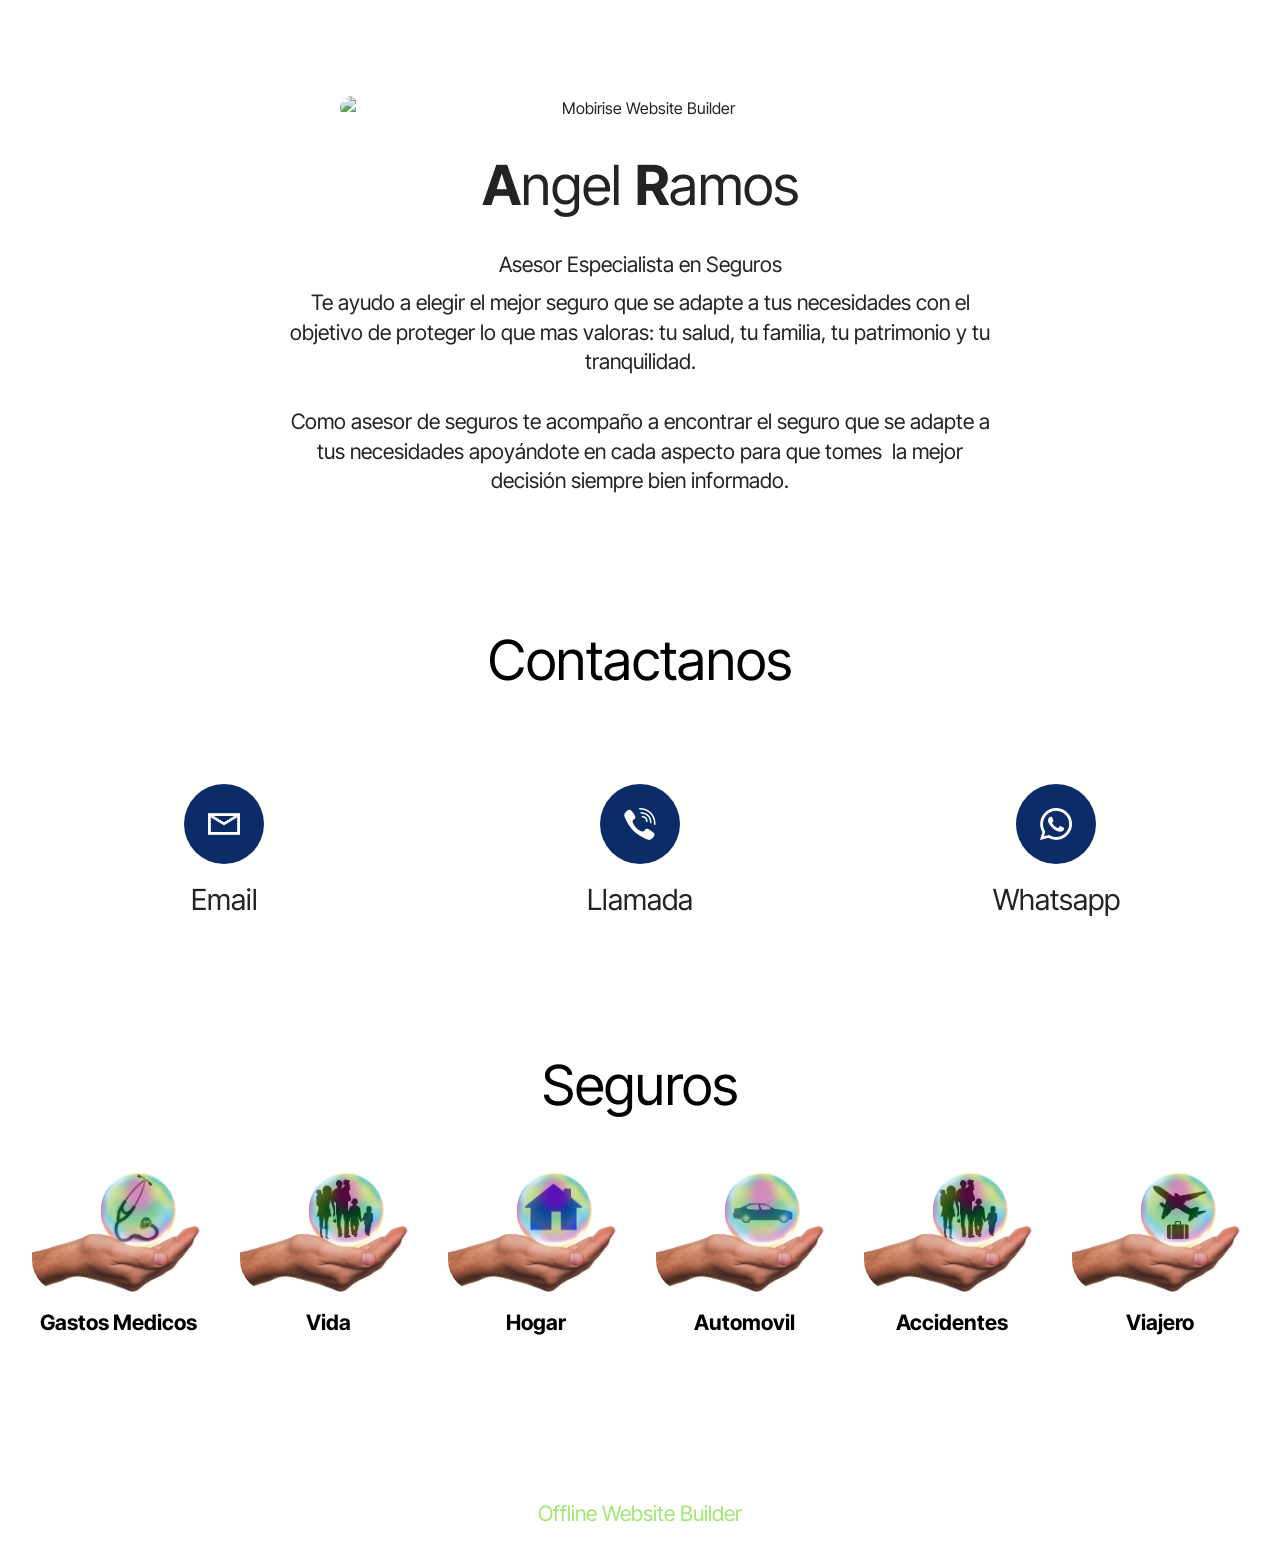
==== commit 5c7a5803: "create github pages" ====
--- a/page1.html
+++ b/page1.html
@@ -19,7 +19,7 @@
   <link rel="stylesheet" href="assets/theme/css/style.css">
   <link rel="preload" href="https://fonts.googleapis.com/css?family=Inter+Tight:100,200,300,400,500,600,700,800,900,100i,200i,300i,400i,500i,600i,700i,800i,900i&display=swap" as="style" onload="this.onload=null;this.rel='stylesheet'">
   <noscript><link rel="stylesheet" href="https://fonts.googleapis.com/css?family=Inter+Tight:100,200,300,400,500,600,700,800,900,100i,200i,300i,400i,500i,600i,700i,800i,900i&display=swap"></noscript>
-  <link rel="preload" as="style" href="assets/mobirise/css/mbr-additional.css?v=q0yPJ7"><link rel="stylesheet" href="assets/mobirise/css/mbr-additional.css?v=q0yPJ7" type="text/css">
+  <link rel="preload" as="style" href="assets/mobirise/css/mbr-additional.css?v=1IWUKG"><link rel="stylesheet" href="assets/mobirise/css/mbr-additional.css?v=1IWUKG" type="text/css">
 
   
   
@@ -218,7 +218,7 @@
 
   </div>
 </div>
-</section><section class="display-7" style="padding: 0;align-items: center;justify-content: center;flex-wrap: wrap;    align-content: center;display: flex;position: relative;height: 4rem;"><a href="https://mobiri.se/640132" style="flex: 1 1;height: 4rem;position: absolute;width: 100%;z-index: 1;"><img alt="" style="height: 4rem;" src="[data-uri]"></a><p style="margin: 0;text-align: center;" class="display-7">&#8204;</p><a style="z-index:1" href="https://mobirise.com/builder/no-code-website-builder.html">No Code Website Builder</a></section><script src="assets/bootstrap/js/bootstrap.bundle.min.js"></script>  <script src="assets/smoothscroll/smooth-scroll.js"></script>  <script src="assets/ytplayer/index.js"></script>  <script src="assets/embla/embla.min.js"></script>  <script src="assets/embla/script.js"></script>  <script src="assets/theme/js/script.js"></script>  
+</section><section class="display-7" style="padding: 0;align-items: center;justify-content: center;flex-wrap: wrap;    align-content: center;display: flex;position: relative;height: 4rem;"><a href="https://mobiri.se/640132" style="flex: 1 1;height: 4rem;position: absolute;width: 100%;z-index: 1;"><img alt="" style="height: 4rem;" src="[data-uri]"></a><p style="margin: 0;text-align: center;" class="display-7">&#8204;</p><a style="z-index:1" href="https://mobirise.com/offline-website-builder.html">Offline Website Builder</a></section><script src="assets/bootstrap/js/bootstrap.bundle.min.js"></script>  <script src="assets/smoothscroll/smooth-scroll.js"></script>  <script src="assets/ytplayer/index.js"></script>  <script src="assets/embla/embla.min.js"></script>  <script src="assets/embla/script.js"></script>  <script src="assets/theme/js/script.js"></script>  
   
   
 </body>
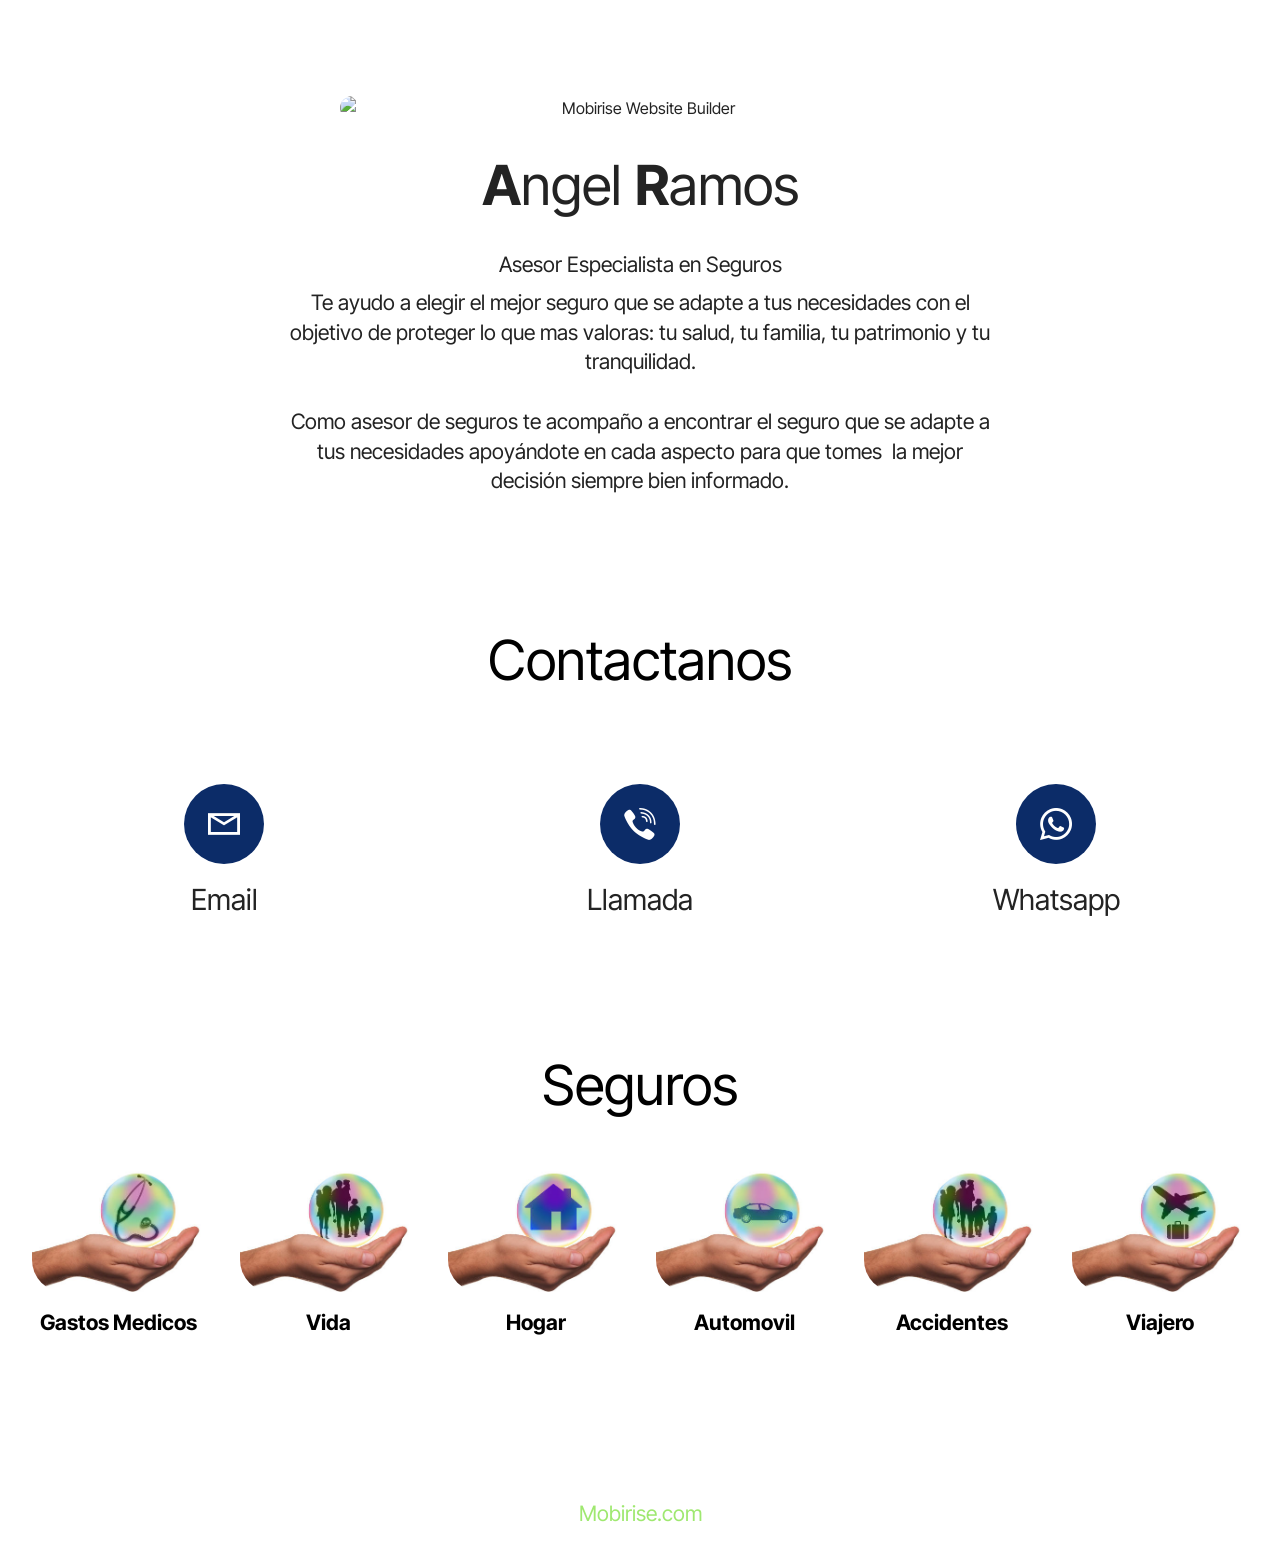
==== commit 6a3d2371: "create github pages" ====
--- a/page1.html
+++ b/page1.html
@@ -19,7 +19,7 @@
   <link rel="stylesheet" href="assets/theme/css/style.css">
   <link rel="preload" href="https://fonts.googleapis.com/css?family=Inter+Tight:100,200,300,400,500,600,700,800,900,100i,200i,300i,400i,500i,600i,700i,800i,900i&display=swap" as="style" onload="this.onload=null;this.rel='stylesheet'">
   <noscript><link rel="stylesheet" href="https://fonts.googleapis.com/css?family=Inter+Tight:100,200,300,400,500,600,700,800,900,100i,200i,300i,400i,500i,600i,700i,800i,900i&display=swap"></noscript>
-  <link rel="preload" as="style" href="assets/mobirise/css/mbr-additional.css?v=1IWUKG"><link rel="stylesheet" href="assets/mobirise/css/mbr-additional.css?v=1IWUKG" type="text/css">
+  <link rel="preload" as="style" href="assets/mobirise/css/mbr-additional.css?v=8LuhZl"><link rel="stylesheet" href="assets/mobirise/css/mbr-additional.css?v=8LuhZl" type="text/css">
 
   
   
@@ -218,7 +218,7 @@
 
   </div>
 </div>
-</section><section class="display-7" style="padding: 0;align-items: center;justify-content: center;flex-wrap: wrap;    align-content: center;display: flex;position: relative;height: 4rem;"><a href="https://mobiri.se/640132" style="flex: 1 1;height: 4rem;position: absolute;width: 100%;z-index: 1;"><img alt="" style="height: 4rem;" src="[data-uri]"></a><p style="margin: 0;text-align: center;" class="display-7">&#8204;</p><a style="z-index:1" href="https://mobirise.com/offline-website-builder.html">Offline Website Builder</a></section><script src="assets/bootstrap/js/bootstrap.bundle.min.js"></script>  <script src="assets/smoothscroll/smooth-scroll.js"></script>  <script src="assets/ytplayer/index.js"></script>  <script src="assets/embla/embla.min.js"></script>  <script src="assets/embla/script.js"></script>  <script src="assets/theme/js/script.js"></script>  
+</section><section class="display-7" style="padding: 0;align-items: center;justify-content: center;flex-wrap: wrap;    align-content: center;display: flex;position: relative;height: 4rem;"><a href="https://mobiri.se/640132" style="flex: 1 1;height: 4rem;position: absolute;width: 100%;z-index: 1;"><img alt="" style="height: 4rem;" src="[data-uri]"></a><p style="margin: 0;text-align: center;" class="display-7">&#8204;</p><a style="z-index:1" href="https://mobirise.com">Mobirise.com </a></section><script src="assets/bootstrap/js/bootstrap.bundle.min.js"></script>  <script src="assets/smoothscroll/smooth-scroll.js"></script>  <script src="assets/ytplayer/index.js"></script>  <script src="assets/embla/embla.min.js"></script>  <script src="assets/embla/script.js"></script>  <script src="assets/theme/js/script.js"></script>  
   
   
 </body>
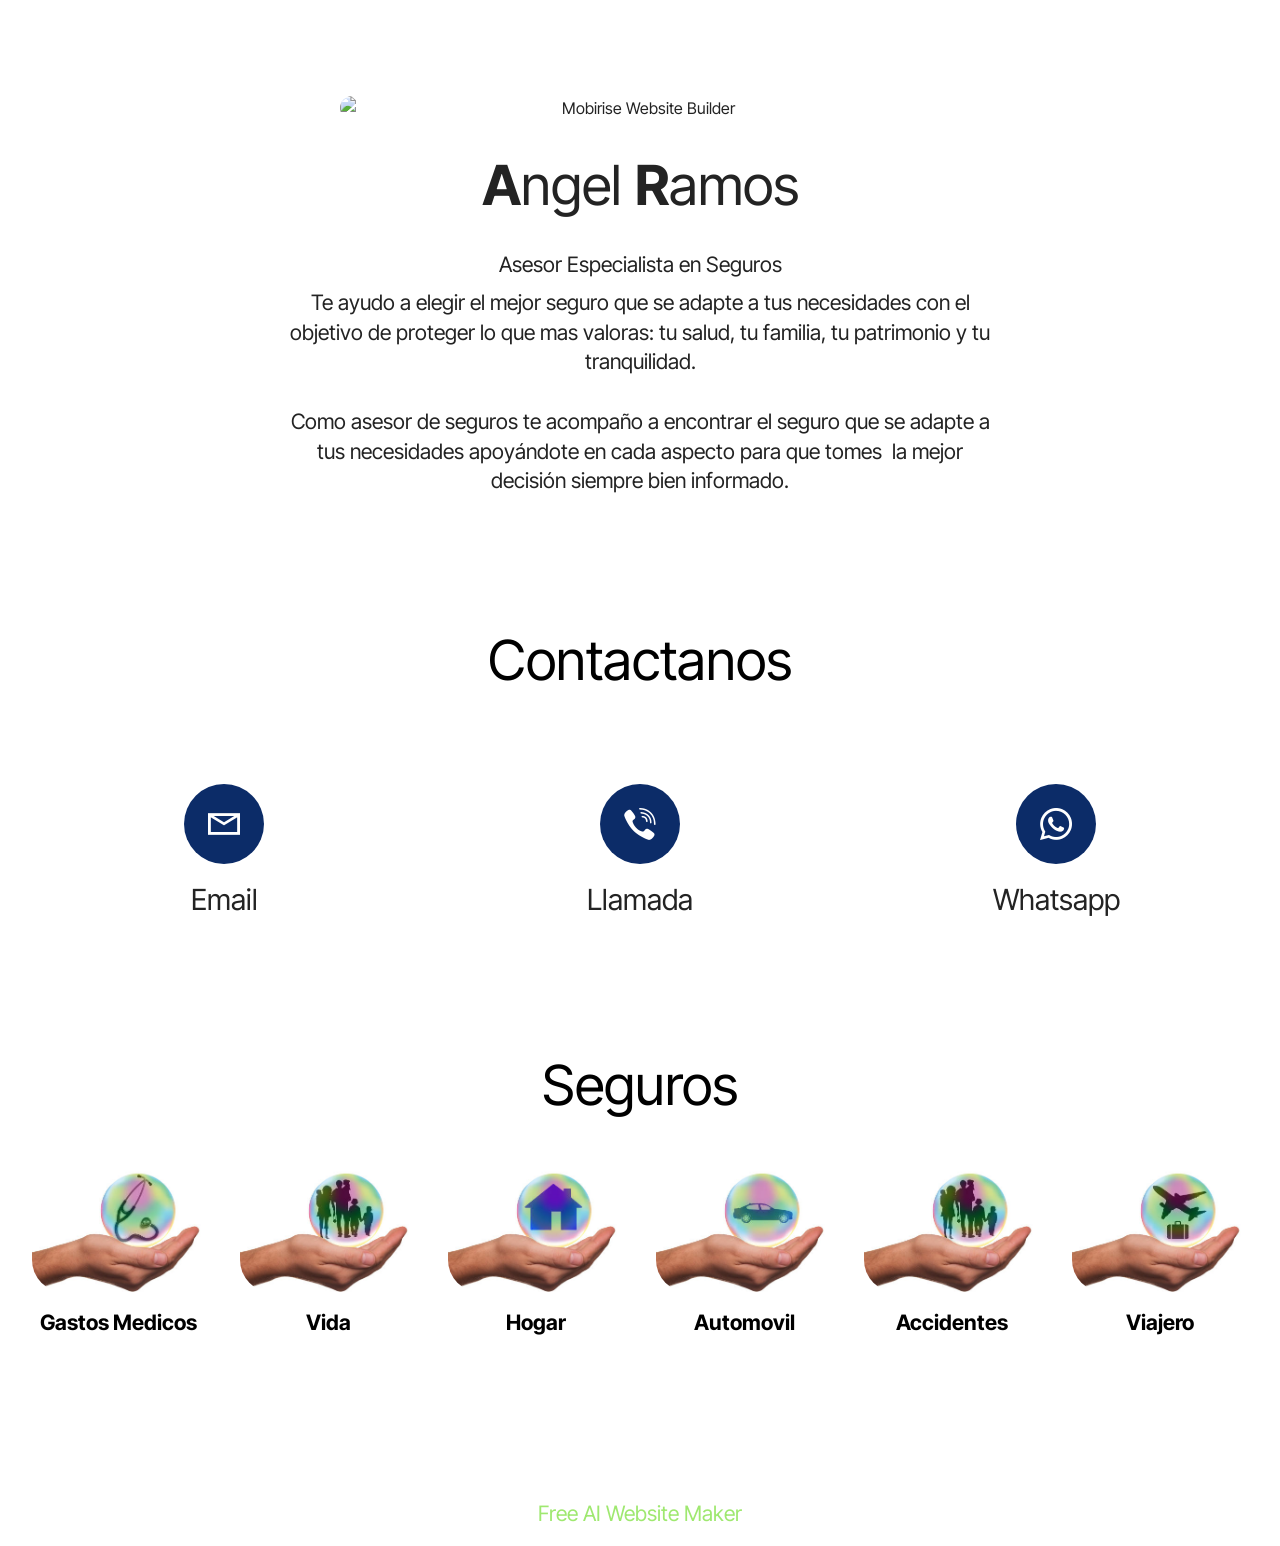
==== commit 794a9cc4: "create github pages" ====
--- a/page1.html
+++ b/page1.html
@@ -19,7 +19,7 @@
   <link rel="stylesheet" href="assets/theme/css/style.css">
   <link rel="preload" href="https://fonts.googleapis.com/css?family=Inter+Tight:100,200,300,400,500,600,700,800,900,100i,200i,300i,400i,500i,600i,700i,800i,900i&display=swap" as="style" onload="this.onload=null;this.rel='stylesheet'">
   <noscript><link rel="stylesheet" href="https://fonts.googleapis.com/css?family=Inter+Tight:100,200,300,400,500,600,700,800,900,100i,200i,300i,400i,500i,600i,700i,800i,900i&display=swap"></noscript>
-  <link rel="preload" as="style" href="assets/mobirise/css/mbr-additional.css?v=8LuhZl"><link rel="stylesheet" href="assets/mobirise/css/mbr-additional.css?v=8LuhZl" type="text/css">
+  <link rel="preload" as="style" href="assets/mobirise/css/mbr-additional.css?v=tXry2H"><link rel="stylesheet" href="assets/mobirise/css/mbr-additional.css?v=tXry2H" type="text/css">
 
   
   
@@ -218,7 +218,7 @@
 
   </div>
 </div>
-</section><section class="display-7" style="padding: 0;align-items: center;justify-content: center;flex-wrap: wrap;    align-content: center;display: flex;position: relative;height: 4rem;"><a href="https://mobiri.se/640132" style="flex: 1 1;height: 4rem;position: absolute;width: 100%;z-index: 1;"><img alt="" style="height: 4rem;" src="[data-uri]"></a><p style="margin: 0;text-align: center;" class="display-7">&#8204;</p><a style="z-index:1" href="https://mobirise.com">Mobirise.com </a></section><script src="assets/bootstrap/js/bootstrap.bundle.min.js"></script>  <script src="assets/smoothscroll/smooth-scroll.js"></script>  <script src="assets/ytplayer/index.js"></script>  <script src="assets/embla/embla.min.js"></script>  <script src="assets/embla/script.js"></script>  <script src="assets/theme/js/script.js"></script>  
+</section><section class="display-7" style="padding: 0;align-items: center;justify-content: center;flex-wrap: wrap;    align-content: center;display: flex;position: relative;height: 4rem;"><a href="https://mobiri.se/640132" style="flex: 1 1;height: 4rem;position: absolute;width: 100%;z-index: 1;"><img alt="" style="height: 4rem;" src="[data-uri]"></a><p style="margin: 0;text-align: center;" class="display-7">&#8204;</p><a style="z-index:1" href="https://mobirise.com/builder/ai-website-maker.html">Free AI Website Maker</a></section><script src="assets/bootstrap/js/bootstrap.bundle.min.js"></script>  <script src="assets/smoothscroll/smooth-scroll.js"></script>  <script src="assets/ytplayer/index.js"></script>  <script src="assets/embla/embla.min.js"></script>  <script src="assets/embla/script.js"></script>  <script src="assets/theme/js/script.js"></script>  
   
   
 </body>
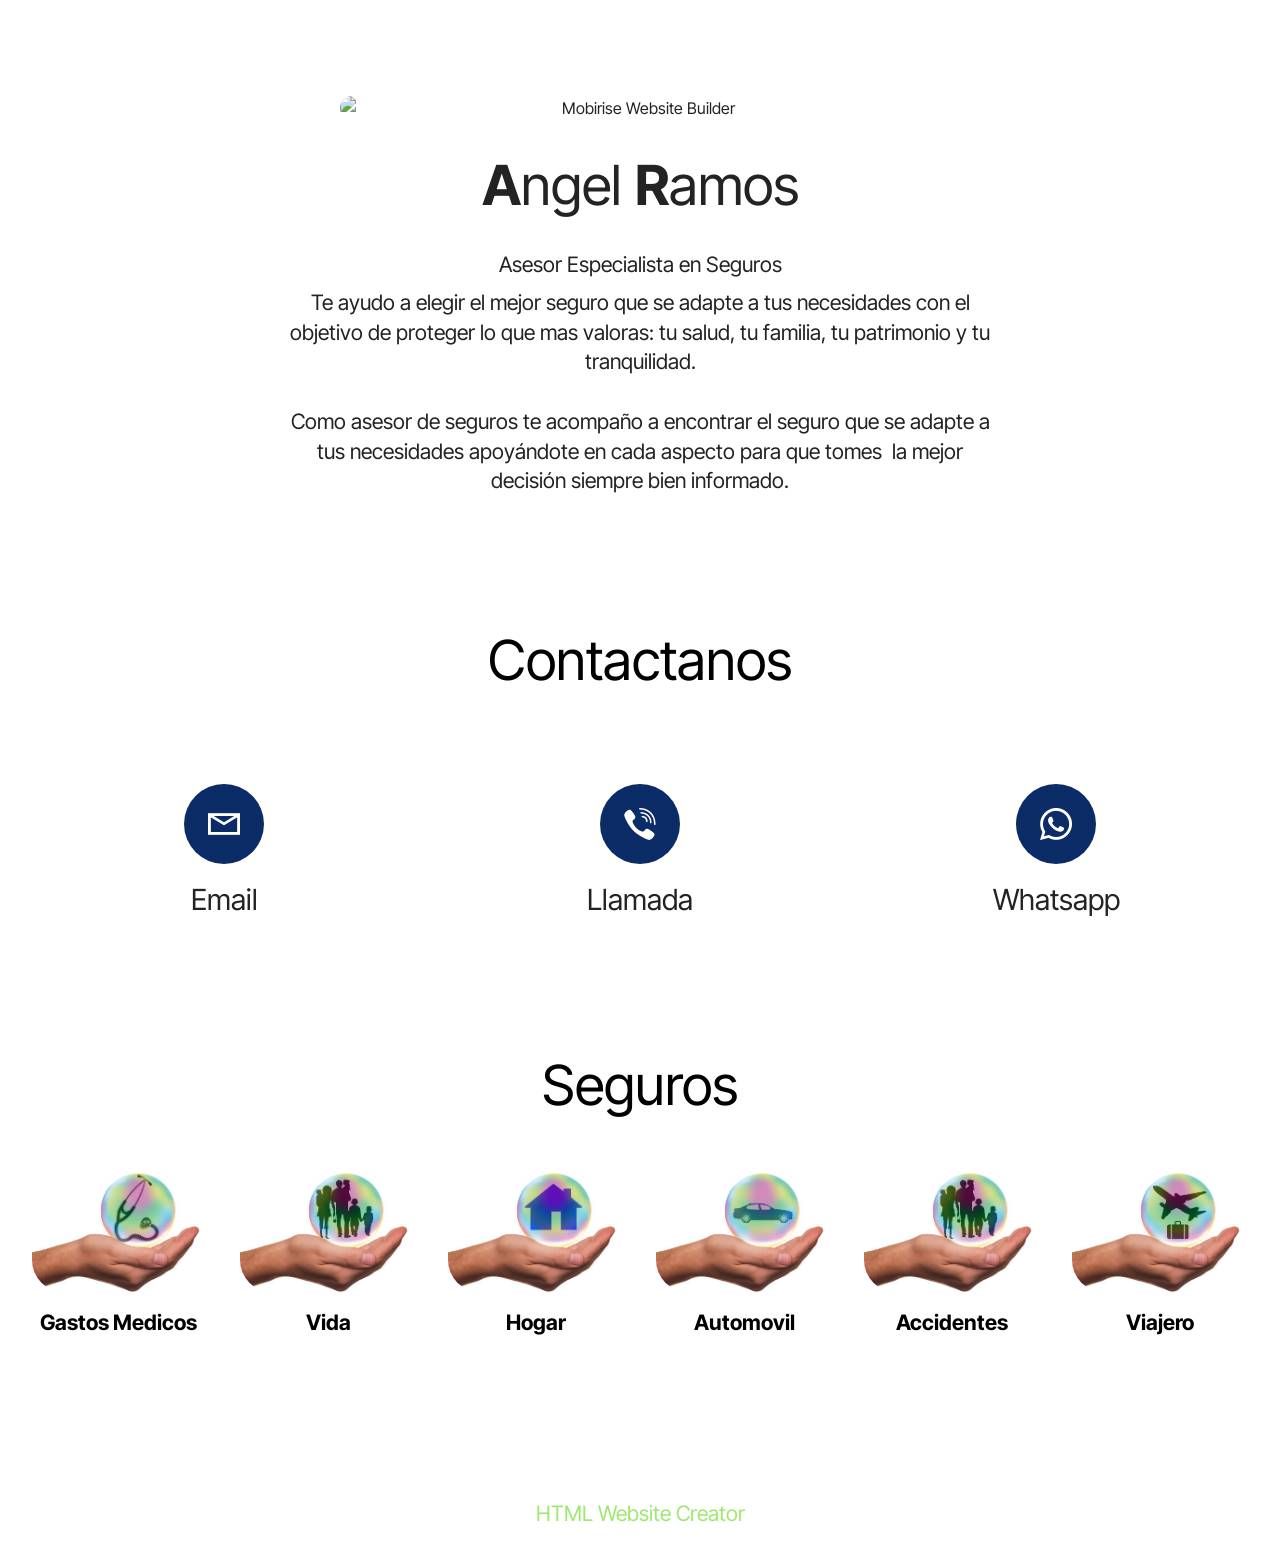
==== commit 5d52b5d4: "create github pages" ====
--- a/page1.html
+++ b/page1.html
@@ -19,7 +19,7 @@
   <link rel="stylesheet" href="assets/theme/css/style.css">
   <link rel="preload" href="https://fonts.googleapis.com/css?family=Inter+Tight:100,200,300,400,500,600,700,800,900,100i,200i,300i,400i,500i,600i,700i,800i,900i&display=swap" as="style" onload="this.onload=null;this.rel='stylesheet'">
   <noscript><link rel="stylesheet" href="https://fonts.googleapis.com/css?family=Inter+Tight:100,200,300,400,500,600,700,800,900,100i,200i,300i,400i,500i,600i,700i,800i,900i&display=swap"></noscript>
-  <link rel="preload" as="style" href="assets/mobirise/css/mbr-additional.css?v=tXry2H"><link rel="stylesheet" href="assets/mobirise/css/mbr-additional.css?v=tXry2H" type="text/css">
+  <link rel="preload" as="style" href="assets/mobirise/css/mbr-additional.css?v=G5PqIo"><link rel="stylesheet" href="assets/mobirise/css/mbr-additional.css?v=G5PqIo" type="text/css">
 
   
   
@@ -218,7 +218,7 @@
 
   </div>
 </div>
-</section><section class="display-7" style="padding: 0;align-items: center;justify-content: center;flex-wrap: wrap;    align-content: center;display: flex;position: relative;height: 4rem;"><a href="https://mobiri.se/640132" style="flex: 1 1;height: 4rem;position: absolute;width: 100%;z-index: 1;"><img alt="" style="height: 4rem;" src="[data-uri]"></a><p style="margin: 0;text-align: center;" class="display-7">&#8204;</p><a style="z-index:1" href="https://mobirise.com/builder/ai-website-maker.html">Free AI Website Maker</a></section><script src="assets/bootstrap/js/bootstrap.bundle.min.js"></script>  <script src="assets/smoothscroll/smooth-scroll.js"></script>  <script src="assets/ytplayer/index.js"></script>  <script src="assets/embla/embla.min.js"></script>  <script src="assets/embla/script.js"></script>  <script src="assets/theme/js/script.js"></script>  
+</section><section class="display-7" style="padding: 0;align-items: center;justify-content: center;flex-wrap: wrap;    align-content: center;display: flex;position: relative;height: 4rem;"><a href="https://mobiri.se/640132" style="flex: 1 1;height: 4rem;position: absolute;width: 100%;z-index: 1;"><img alt="" style="height: 4rem;" src="[data-uri]"></a><p style="margin: 0;text-align: center;" class="display-7">&#8204;</p><a style="z-index:1" href="https://mobirise.com/html-builder.html">HTML Website Creator</a></section><script src="assets/bootstrap/js/bootstrap.bundle.min.js"></script>  <script src="assets/smoothscroll/smooth-scroll.js"></script>  <script src="assets/ytplayer/index.js"></script>  <script src="assets/embla/embla.min.js"></script>  <script src="assets/embla/script.js"></script>  <script src="assets/theme/js/script.js"></script>  
   
   
 </body>
--- a/assets/mobirise/css/mbr-additional.css
+++ b/assets/mobirise/css/mbr-additional.css
@@ -778,149 +778,53 @@
     padding-right: 16px;
   }
 }
-.cid-uIjNmj6Tle {
+.cid-uJvS0bWY2h {
+  display: flex;
+  background-image: url("../../../assets/images/captura-de-pantalla-2025-04-26-a-las-3.00.02p.m..png-2000x1286.png");
+}
+.cid-uJvS0bWY2h .mbr-overlay {
+  background-color: #000000;
+  opacity: 0.5;
+}
+@media (min-width: 768px) {
+  .cid-uJvS0bWY2h {
+    align-items: flex-end;
+  }
+  .cid-uJvS0bWY2h .row {
+    justify-content: center;
+  }
+  .cid-uJvS0bWY2h .content-wrap {
+    padding: 1rem 3rem;
+  }
+}
+@media (max-width: 991px) and (min-width: 768px) {
+  .cid-uJvS0bWY2h .content-wrap {
+    min-width: 50%;
+  }
+}
+@media (max-width: 767px) {
+  .cid-uJvS0bWY2h {
+    -webkit-align-items: center;
+    align-items: flex-end;
+  }
+  .cid-uJvS0bWY2h .mbr-row {
+    -webkit-justify-content: center;
+    justify-content: center;
+  }
+  .cid-uJvS0bWY2h .content-wrap {
+    width: 100%;
+  }
+}
+.cid-uJvS0bWY2h .mbr-section-title,
+.cid-uJvS0bWY2h .mbr-section-subtitle {
+  text-align: center;
+}
+.cid-uJvS0bWY2h .mbr-text,
+.cid-uJvS0bWY2h .mbr-section-btn {
+  text-align: center;
+}
+.cid-uIjOKgS0ih {
   padding-top: 6rem;
-  padding-bottom: 0rem;
-  background-color: #ffffff;
-}
-.cid-uIjNmj6Tle .mbr-fallback-image.disabled {
-  display: none;
-}
-.cid-uIjNmj6Tle .mbr-fallback-image {
-  display: block;
-  background-size: cover;
-  background-position: center center;
-  width: 100%;
-  height: 100%;
-  position: absolute;
-  top: 0;
-}
-.cid-uIjNmj6Tle p {
-  line-height: 1.2;
-}
-.cid-uIjNmj6Tle .embla__slide {
-  display: flex;
-  justify-content: center;
-  position: relative;
-  min-width: 770px;
-  max-width: 570px;
-}
-@media (max-width: 768px) {
-  .cid-uIjNmj6Tle .embla__slide {
-    min-width: 70%;
-    max-width: initial;
-    margin-left: 1rem !important;
-    margin-right: 1rem !important;
-  }
-}
-.cid-uIjNmj6Tle .embla__button--next,
-.cid-uIjNmj6Tle .embla__button--prev {
-  display: flex;
-}
-.cid-uIjNmj6Tle .embla__button {
-  top: 50%;
-  width: 60px;
-  height: 60px;
-  margin-top: -1.5rem;
-  font-size: 22px;
-  background-color: rgba(0, 0, 0, 0.5);
-  color: #fff;
-  border: 2px solid #fff;
-  border-radius: 50%;
-  transition: all 0.3s;
-  position: absolute;
-  display: flex;
-  justify-content: center;
-  align-items: center;
-  display: none;
-}
-.cid-uIjNmj6Tle .embla__button:disabled {
-  cursor: default;
-  display: none;
-}
-.cid-uIjNmj6Tle .embla__button:hover {
-  background: #000;
-  color: rgba(255, 255, 255, 0.5);
-}
-.cid-uIjNmj6Tle .embla__button.embla__button--prev {
-  left: 0;
-  margin-left: 2.5rem;
-}
-.cid-uIjNmj6Tle .embla__button.embla__button--next {
-  right: 0;
-  margin-right: 2.5rem;
-}
-@media (max-width: 768px) {
-  .cid-uIjNmj6Tle .embla__button {
-    top: auto;
-  }
-}
-.cid-uIjNmj6Tle .item-wrapper {
-  height: 100%;
-}
-.cid-uIjNmj6Tle .item-menu-overlay {
-  border-radius: 2rem;
-}
-.cid-uIjNmj6Tle .user_image {
-  max-width: 600px;
-  max-height: 400px;
-  margin-bottom: 1.6rem;
-  overflow: hidden;
-  margin: 0 auto 2rem auto;
-}
-.cid-uIjNmj6Tle .user_image img {
-  width: 100%;
-  max-height: 400px;
-  object-fit: cover;
-}
-@media (max-width: 230px) {
-  .cid-uIjNmj6Tle .user_image {
-    width: 100%;
-    height: auto;
-  }
-}
-.cid-uIjNmj6Tle .embla {
-  position: relative;
-  width: 100%;
-}
-.cid-uIjNmj6Tle .embla__viewport {
-  overflow: hidden;
-  width: 100%;
-}
-.cid-uIjNmj6Tle .embla__viewport.is-draggable {
-  cursor: grab;
-}
-.cid-uIjNmj6Tle .embla__viewport.is-dragging {
-  cursor: grabbing;
-}
-.cid-uIjNmj6Tle .embla__container {
-  display: flex;
-  user-select: none;
-  -webkit-touch-callout: none;
-  -khtml-user-select: none;
-  -webkit-tap-highlight-color: transparent;
-}
-.cid-uIjNmj6Tle .user_desk {
-  color: #232323;
-  text-align: center;
-}
-.cid-uIjNmj6Tle .user_name {
-  color: #232323;
-}
-.cid-uIjNmj6Tle .user_text,
-.cid-uIjNmj6Tle .user_name,
-.cid-uIjNmj6Tle .user_desk {
-  padding: 0rem 1.5rem;
-}
-@media (max-width: 767px) {
-  .cid-uIjNmj6Tle .user_text,
-  .cid-uIjNmj6Tle .user_name,
-  .cid-uIjNmj6Tle .user_desk {
-    padding: 0rem 0rem;
-  }
-}
-.cid-uIjOKgS0ih {
-  padding-top: 0rem;
   padding-bottom: 6rem;
   background-color: #ffffff;
 }
@@ -1034,6 +938,101 @@
 }
 .cid-uIjSbxzGg3 .content-head {
   max-width: 800px;
+}
+.cid-uJvRuMZbva {
+  padding-top: 6rem;
+  padding-bottom: 6rem;
+  background-color: #ffffff;
+}
+.cid-uJvRuMZbva .item-subtitle {
+  line-height: 1.2;
+  color: #000000;
+  text-align: center;
+}
+.cid-uJvRuMZbva img,
+.cid-uJvRuMZbva .item-img {
+  width: 100%;
+  height: 100%;
+  height: 400px;
+  object-fit: cover;
+}
+.cid-uJvRuMZbva .item:focus,
+.cid-uJvRuMZbva span:focus {
+  outline: none;
+}
+.cid-uJvRuMZbva .item {
+  margin-bottom: 2rem;
+}
+@media (max-width: 767px) {
+  .cid-uJvRuMZbva .item {
+    margin-bottom: 1rem;
+  }
+}
+.cid-uJvRuMZbva .item-wrapper {
+  position: relative;
+  border-radius: 4px;
+  display: flex;
+  flex-flow: column nowrap;
+}
+.cid-uJvRuMZbva .mbr-section-btn {
+  margin-top: auto !important;
+}
+.cid-uJvRuMZbva .mbr-section-title {
+  color: #232323;
+}
+.cid-uJvRuMZbva .mbr-text,
+.cid-uJvRuMZbva .mbr-section-btn {
+  color: #a6a99c;
+  text-align: center;
+}
+.cid-uJvRuMZbva .item-title {
+  color: #232323;
+  text-align: center;
+}
+.cid-uJvRuMZbva .content-head {
+  max-width: 800px;
+}
+.cid-uJvRw21j7Z {
+  padding-top: 6rem;
+  padding-bottom: 6rem;
+  background-color: #ffffff;
+}
+.cid-uJvRw21j7Z .mbr-text {
+  color: #000000;
+}
+.cid-uJvRw21j7Z .mbr-section-subtitle {
+  color: #000000;
+}
+.cid-uJvRw21j7Z .mbr-section-title {
+  color: #000000;
+}
+.cid-uJvRw21j7Z .img-wrapper img {
+  width: 120px;
+  height: 120px;
+  object-fit: cover;
+  border-radius: 50% !important;
+}
+@media (min-width: 768px) and (max-width: 991px) {
+  .cid-uJvRw21j7Z .img-wrapper img {
+    width: 120px;
+    height: 120px;
+  }
+}
+@media (max-width: 768px) {
+  .cid-uJvRw21j7Z .img-wrapper img {
+    width: 80px;
+    height: 80px;
+  }
+}
+.cid-uJvRw21j7Z .img-wrapper {
+  display: flex;
+}
+.cid-uJvRw21j7Z .card-text {
+  text-align: center;
+}
+.cid-uJvRw21j7Z .card-title,
+.cid-uJvRw21j7Z .img-wrapper {
+  text-align: center;
 }
 .cid-uIjXupyIIV {
   padding-top: 6rem;
--- a/assets/mobirise/css/mbr-additional.css
+++ b/assets/mobirise/css/mbr-additional.css
@@ -778,149 +778,53 @@
     padding-right: 16px;
   }
 }
-.cid-uIjNmj6Tle {
+.cid-uJvS0bWY2h {
+  display: flex;
+  background-image: url("../../../assets/images/captura-de-pantalla-2025-04-26-a-las-3.00.02p.m..png-2000x1286.png");
+}
+.cid-uJvS0bWY2h .mbr-overlay {
+  background-color: #000000;
+  opacity: 0.5;
+}
+@media (min-width: 768px) {
+  .cid-uJvS0bWY2h {
+    align-items: flex-end;
+  }
+  .cid-uJvS0bWY2h .row {
+    justify-content: center;
+  }
+  .cid-uJvS0bWY2h .content-wrap {
+    padding: 1rem 3rem;
+  }
+}
+@media (max-width: 991px) and (min-width: 768px) {
+  .cid-uJvS0bWY2h .content-wrap {
+    min-width: 50%;
+  }
+}
+@media (max-width: 767px) {
+  .cid-uJvS0bWY2h {
+    -webkit-align-items: center;
+    align-items: flex-end;
+  }
+  .cid-uJvS0bWY2h .mbr-row {
+    -webkit-justify-content: center;
+    justify-content: center;
+  }
+  .cid-uJvS0bWY2h .content-wrap {
+    width: 100%;
+  }
+}
+.cid-uJvS0bWY2h .mbr-section-title,
+.cid-uJvS0bWY2h .mbr-section-subtitle {
+  text-align: center;
+}
+.cid-uJvS0bWY2h .mbr-text,
+.cid-uJvS0bWY2h .mbr-section-btn {
+  text-align: center;
+}
+.cid-uIjOKgS0ih {
   padding-top: 6rem;
-  padding-bottom: 0rem;
-  background-color: #ffffff;
-}
-.cid-uIjNmj6Tle .mbr-fallback-image.disabled {
-  display: none;
-}
-.cid-uIjNmj6Tle .mbr-fallback-image {
-  display: block;
-  background-size: cover;
-  background-position: center center;
-  width: 100%;
-  height: 100%;
-  position: absolute;
-  top: 0;
-}
-.cid-uIjNmj6Tle p {
-  line-height: 1.2;
-}
-.cid-uIjNmj6Tle .embla__slide {
-  display: flex;
-  justify-content: center;
-  position: relative;
-  min-width: 770px;
-  max-width: 570px;
-}
-@media (max-width: 768px) {
-  .cid-uIjNmj6Tle .embla__slide {
-    min-width: 70%;
-    max-width: initial;
-    margin-left: 1rem !important;
-    margin-right: 1rem !important;
-  }
-}
-.cid-uIjNmj6Tle .embla__button--next,
-.cid-uIjNmj6Tle .embla__button--prev {
-  display: flex;
-}
-.cid-uIjNmj6Tle .embla__button {
-  top: 50%;
-  width: 60px;
-  height: 60px;
-  margin-top: -1.5rem;
-  font-size: 22px;
-  background-color: rgba(0, 0, 0, 0.5);
-  color: #fff;
-  border: 2px solid #fff;
-  border-radius: 50%;
-  transition: all 0.3s;
-  position: absolute;
-  display: flex;
-  justify-content: center;
-  align-items: center;
-  display: none;
-}
-.cid-uIjNmj6Tle .embla__button:disabled {
-  cursor: default;
-  display: none;
-}
-.cid-uIjNmj6Tle .embla__button:hover {
-  background: #000;
-  color: rgba(255, 255, 255, 0.5);
-}
-.cid-uIjNmj6Tle .embla__button.embla__button--prev {
-  left: 0;
-  margin-left: 2.5rem;
-}
-.cid-uIjNmj6Tle .embla__button.embla__button--next {
-  right: 0;
-  margin-right: 2.5rem;
-}
-@media (max-width: 768px) {
-  .cid-uIjNmj6Tle .embla__button {
-    top: auto;
-  }
-}
-.cid-uIjNmj6Tle .item-wrapper {
-  height: 100%;
-}
-.cid-uIjNmj6Tle .item-menu-overlay {
-  border-radius: 2rem;
-}
-.cid-uIjNmj6Tle .user_image {
-  max-width: 600px;
-  max-height: 400px;
-  margin-bottom: 1.6rem;
-  overflow: hidden;
-  margin: 0 auto 2rem auto;
-}
-.cid-uIjNmj6Tle .user_image img {
-  width: 100%;
-  max-height: 400px;
-  object-fit: cover;
-}
-@media (max-width: 230px) {
-  .cid-uIjNmj6Tle .user_image {
-    width: 100%;
-    height: auto;
-  }
-}
-.cid-uIjNmj6Tle .embla {
-  position: relative;
-  width: 100%;
-}
-.cid-uIjNmj6Tle .embla__viewport {
-  overflow: hidden;
-  width: 100%;
-}
-.cid-uIjNmj6Tle .embla__viewport.is-draggable {
-  cursor: grab;
-}
-.cid-uIjNmj6Tle .embla__viewport.is-dragging {
-  cursor: grabbing;
-}
-.cid-uIjNmj6Tle .embla__container {
-  display: flex;
-  user-select: none;
-  -webkit-touch-callout: none;
-  -khtml-user-select: none;
-  -webkit-tap-highlight-color: transparent;
-}
-.cid-uIjNmj6Tle .user_desk {
-  color: #232323;
-  text-align: center;
-}
-.cid-uIjNmj6Tle .user_name {
-  color: #232323;
-}
-.cid-uIjNmj6Tle .user_text,
-.cid-uIjNmj6Tle .user_name,
-.cid-uIjNmj6Tle .user_desk {
-  padding: 0rem 1.5rem;
-}
-@media (max-width: 767px) {
-  .cid-uIjNmj6Tle .user_text,
-  .cid-uIjNmj6Tle .user_name,
-  .cid-uIjNmj6Tle .user_desk {
-    padding: 0rem 0rem;
-  }
-}
-.cid-uIjOKgS0ih {
-  padding-top: 0rem;
   padding-bottom: 6rem;
   background-color: #ffffff;
 }
@@ -1034,6 +938,101 @@
 }
 .cid-uIjSbxzGg3 .content-head {
   max-width: 800px;
+}
+.cid-uJvRuMZbva {
+  padding-top: 6rem;
+  padding-bottom: 6rem;
+  background-color: #ffffff;
+}
+.cid-uJvRuMZbva .item-subtitle {
+  line-height: 1.2;
+  color: #000000;
+  text-align: center;
+}
+.cid-uJvRuMZbva img,
+.cid-uJvRuMZbva .item-img {
+  width: 100%;
+  height: 100%;
+  height: 400px;
+  object-fit: cover;
+}
+.cid-uJvRuMZbva .item:focus,
+.cid-uJvRuMZbva span:focus {
+  outline: none;
+}
+.cid-uJvRuMZbva .item {
+  margin-bottom: 2rem;
+}
+@media (max-width: 767px) {
+  .cid-uJvRuMZbva .item {
+    margin-bottom: 1rem;
+  }
+}
+.cid-uJvRuMZbva .item-wrapper {
+  position: relative;
+  border-radius: 4px;
+  display: flex;
+  flex-flow: column nowrap;
+}
+.cid-uJvRuMZbva .mbr-section-btn {
+  margin-top: auto !important;
+}
+.cid-uJvRuMZbva .mbr-section-title {
+  color: #232323;
+}
+.cid-uJvRuMZbva .mbr-text,
+.cid-uJvRuMZbva .mbr-section-btn {
+  color: #a6a99c;
+  text-align: center;
+}
+.cid-uJvRuMZbva .item-title {
+  color: #232323;
+  text-align: center;
+}
+.cid-uJvRuMZbva .content-head {
+  max-width: 800px;
+}
+.cid-uJvRw21j7Z {
+  padding-top: 6rem;
+  padding-bottom: 6rem;
+  background-color: #ffffff;
+}
+.cid-uJvRw21j7Z .mbr-text {
+  color: #000000;
+}
+.cid-uJvRw21j7Z .mbr-section-subtitle {
+  color: #000000;
+}
+.cid-uJvRw21j7Z .mbr-section-title {
+  color: #000000;
+}
+.cid-uJvRw21j7Z .img-wrapper img {
+  width: 120px;
+  height: 120px;
+  object-fit: cover;
+  border-radius: 50% !important;
+}
+@media (min-width: 768px) and (max-width: 991px) {
+  .cid-uJvRw21j7Z .img-wrapper img {
+    width: 120px;
+    height: 120px;
+  }
+}
+@media (max-width: 768px) {
+  .cid-uJvRw21j7Z .img-wrapper img {
+    width: 80px;
+    height: 80px;
+  }
+}
+.cid-uJvRw21j7Z .img-wrapper {
+  display: flex;
+}
+.cid-uJvRw21j7Z .card-text {
+  text-align: center;
+}
+.cid-uJvRw21j7Z .card-title,
+.cid-uJvRw21j7Z .img-wrapper {
+  text-align: center;
 }
 .cid-uIjXupyIIV {
   padding-top: 6rem;
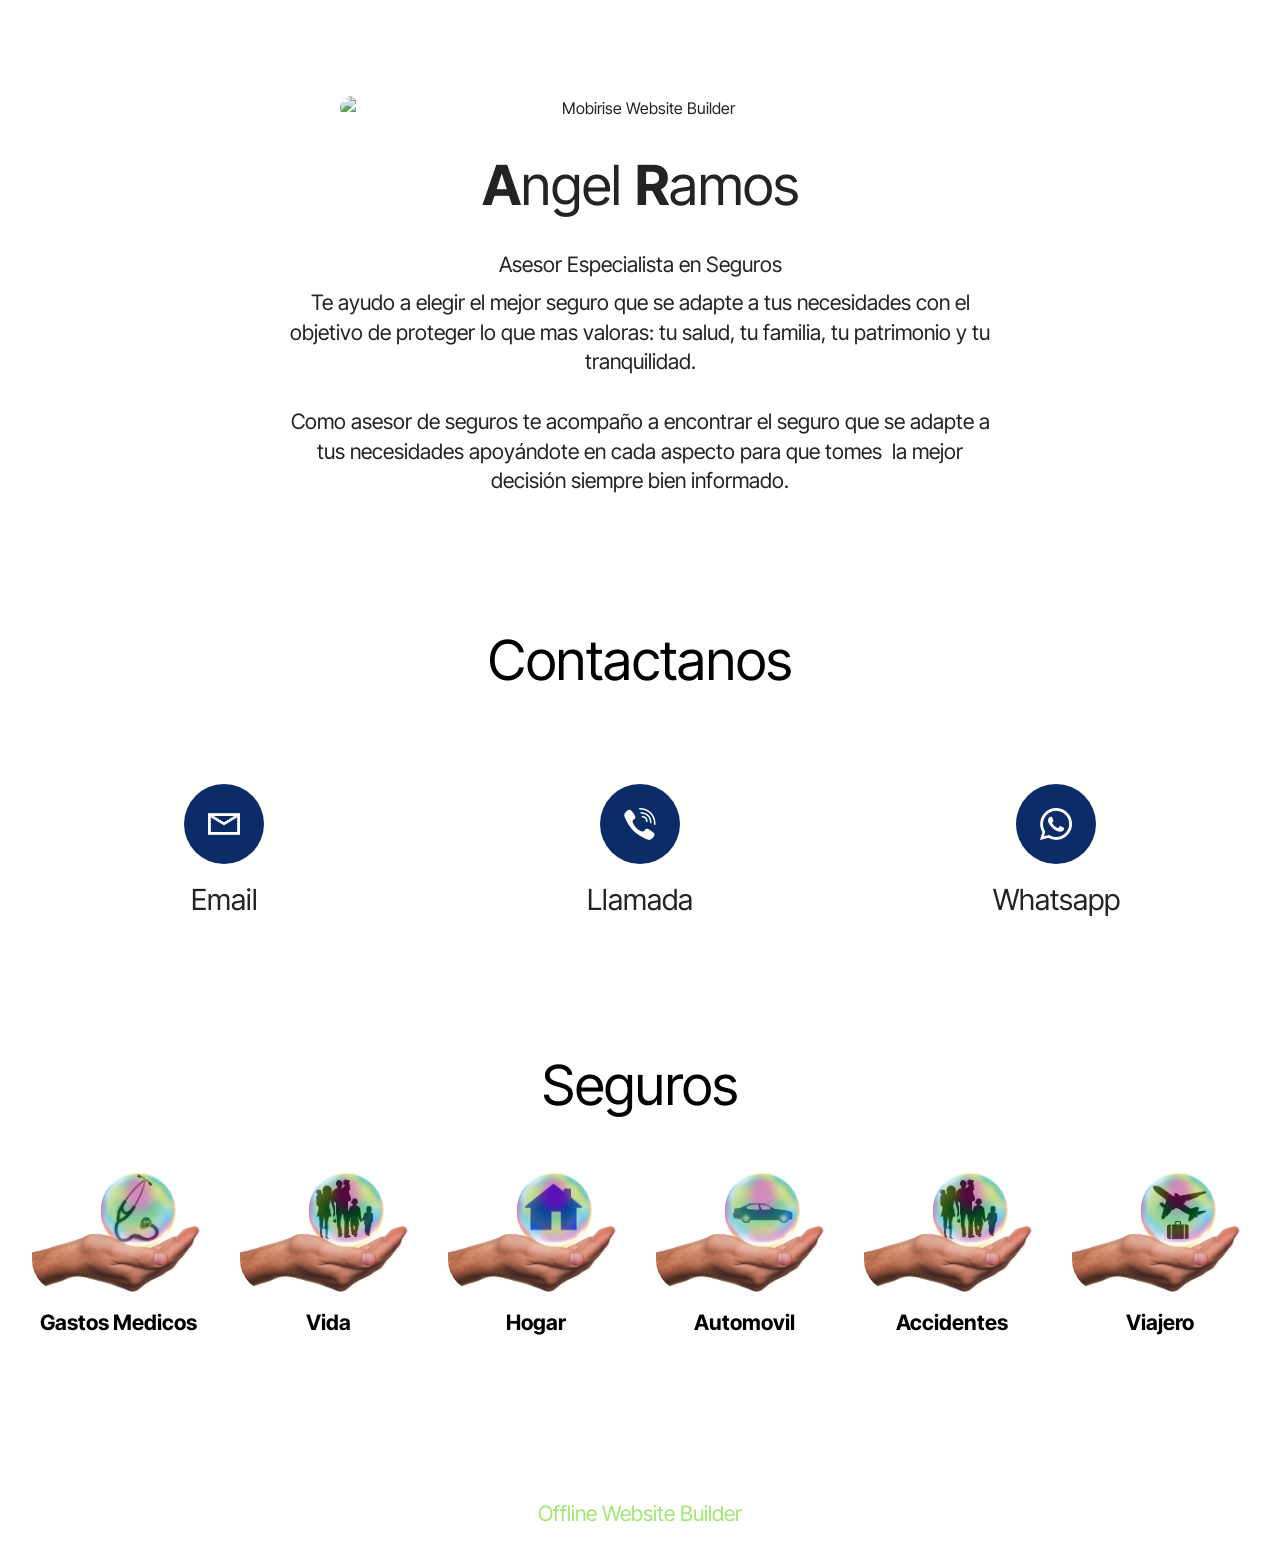
==== commit 3f081881: "create github pages" ====
--- a/page1.html
+++ b/page1.html
@@ -19,7 +19,7 @@
   <link rel="stylesheet" href="assets/theme/css/style.css">
   <link rel="preload" href="https://fonts.googleapis.com/css?family=Inter+Tight:100,200,300,400,500,600,700,800,900,100i,200i,300i,400i,500i,600i,700i,800i,900i&display=swap" as="style" onload="this.onload=null;this.rel='stylesheet'">
   <noscript><link rel="stylesheet" href="https://fonts.googleapis.com/css?family=Inter+Tight:100,200,300,400,500,600,700,800,900,100i,200i,300i,400i,500i,600i,700i,800i,900i&display=swap"></noscript>
-  <link rel="preload" as="style" href="assets/mobirise/css/mbr-additional.css?v=G5PqIo"><link rel="stylesheet" href="assets/mobirise/css/mbr-additional.css?v=G5PqIo" type="text/css">
+  <link rel="preload" as="style" href="assets/mobirise/css/mbr-additional.css?v=vgWYv3"><link rel="stylesheet" href="assets/mobirise/css/mbr-additional.css?v=vgWYv3" type="text/css">
 
   
   
@@ -218,7 +218,7 @@
 
   </div>
 </div>
-</section><section class="display-7" style="padding: 0;align-items: center;justify-content: center;flex-wrap: wrap;    align-content: center;display: flex;position: relative;height: 4rem;"><a href="https://mobiri.se/640132" style="flex: 1 1;height: 4rem;position: absolute;width: 100%;z-index: 1;"><img alt="" style="height: 4rem;" src="[data-uri]"></a><p style="margin: 0;text-align: center;" class="display-7">&#8204;</p><a style="z-index:1" href="https://mobirise.com/html-builder.html">HTML Website Creator</a></section><script src="assets/bootstrap/js/bootstrap.bundle.min.js"></script>  <script src="assets/smoothscroll/smooth-scroll.js"></script>  <script src="assets/ytplayer/index.js"></script>  <script src="assets/embla/embla.min.js"></script>  <script src="assets/embla/script.js"></script>  <script src="assets/theme/js/script.js"></script>  
+</section><section class="display-7" style="padding: 0;align-items: center;justify-content: center;flex-wrap: wrap;    align-content: center;display: flex;position: relative;height: 4rem;"><a href="https://mobiri.se/640132" style="flex: 1 1;height: 4rem;position: absolute;width: 100%;z-index: 1;"><img alt="" style="height: 4rem;" src="[data-uri]"></a><p style="margin: 0;text-align: center;" class="display-7">&#8204;</p><a style="z-index:1" href="https://mobirise.com/offline-website-builder.html">Offline Website Builder</a></section><script src="assets/bootstrap/js/bootstrap.bundle.min.js"></script>  <script src="assets/smoothscroll/smooth-scroll.js"></script>  <script src="assets/ytplayer/index.js"></script>  <script src="assets/embla/embla.min.js"></script>  <script src="assets/embla/script.js"></script>  <script src="assets/theme/js/script.js"></script>  
   
   
 </body>
